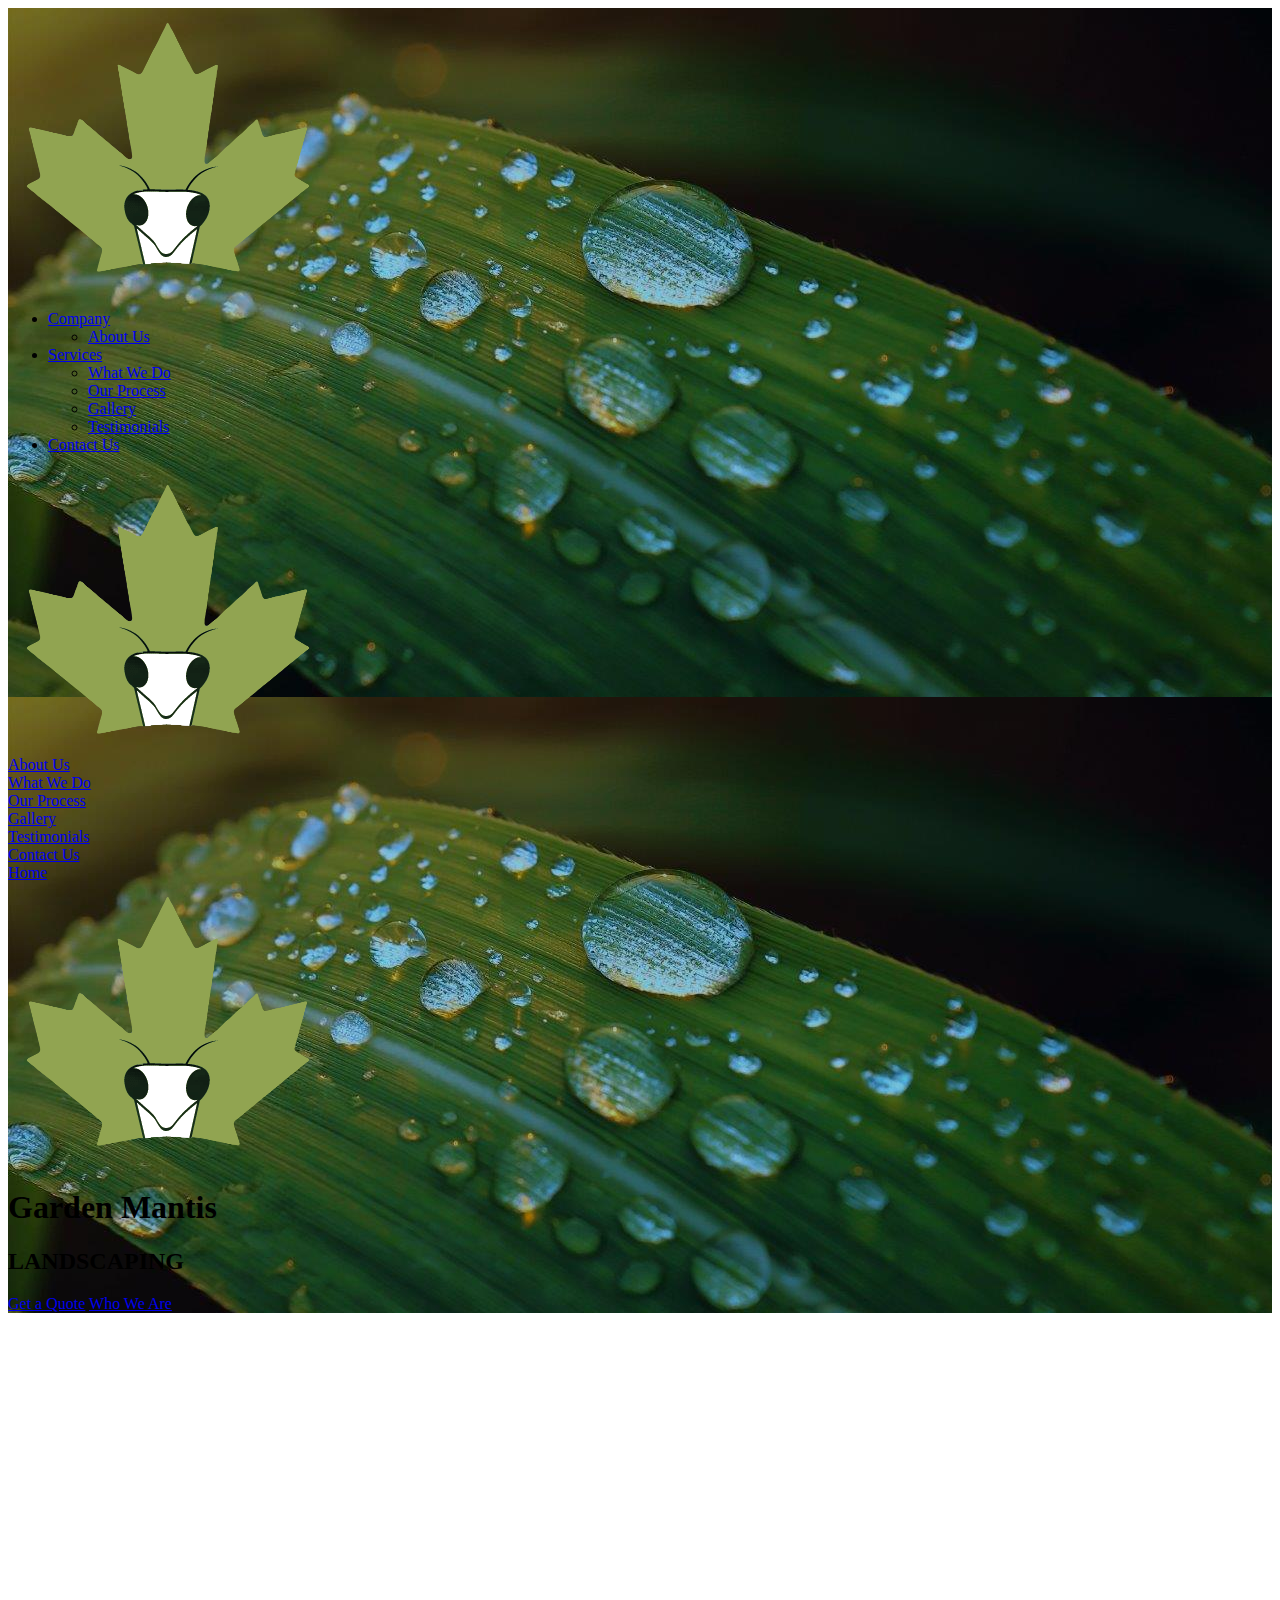
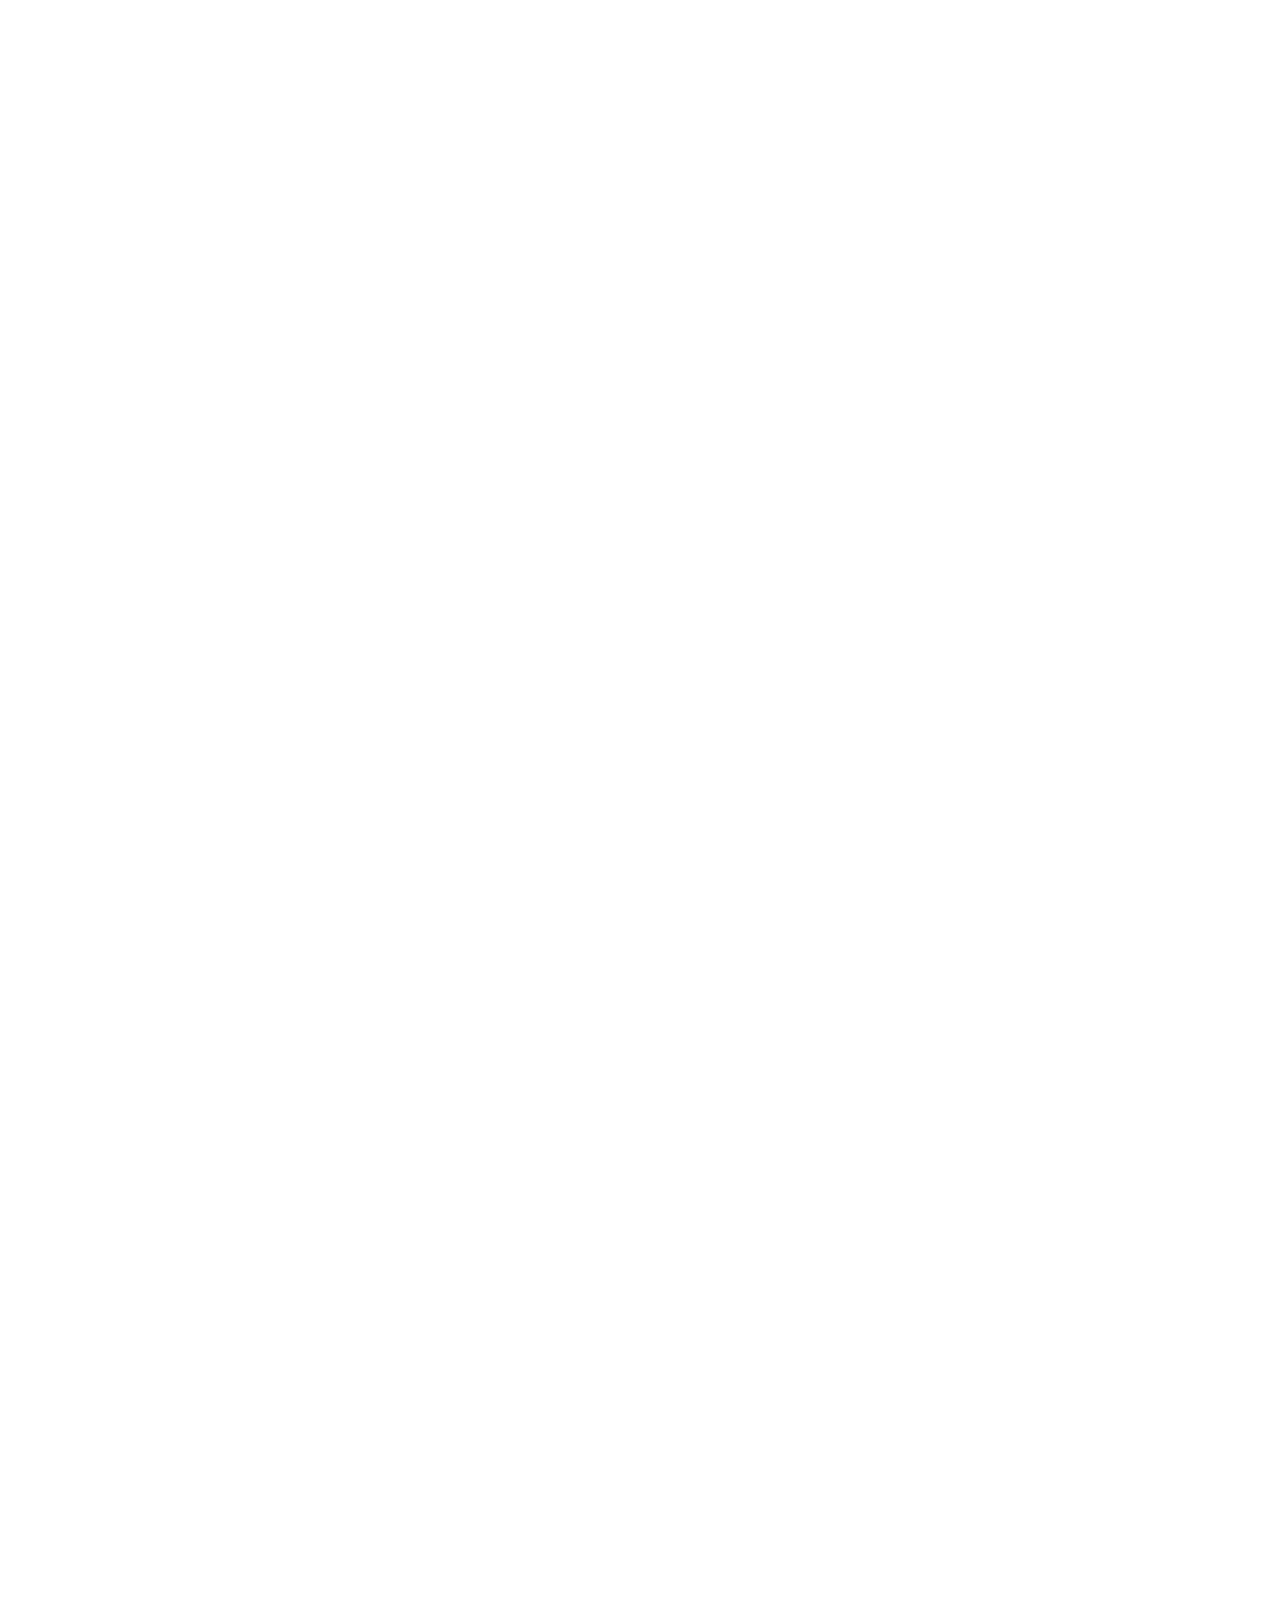
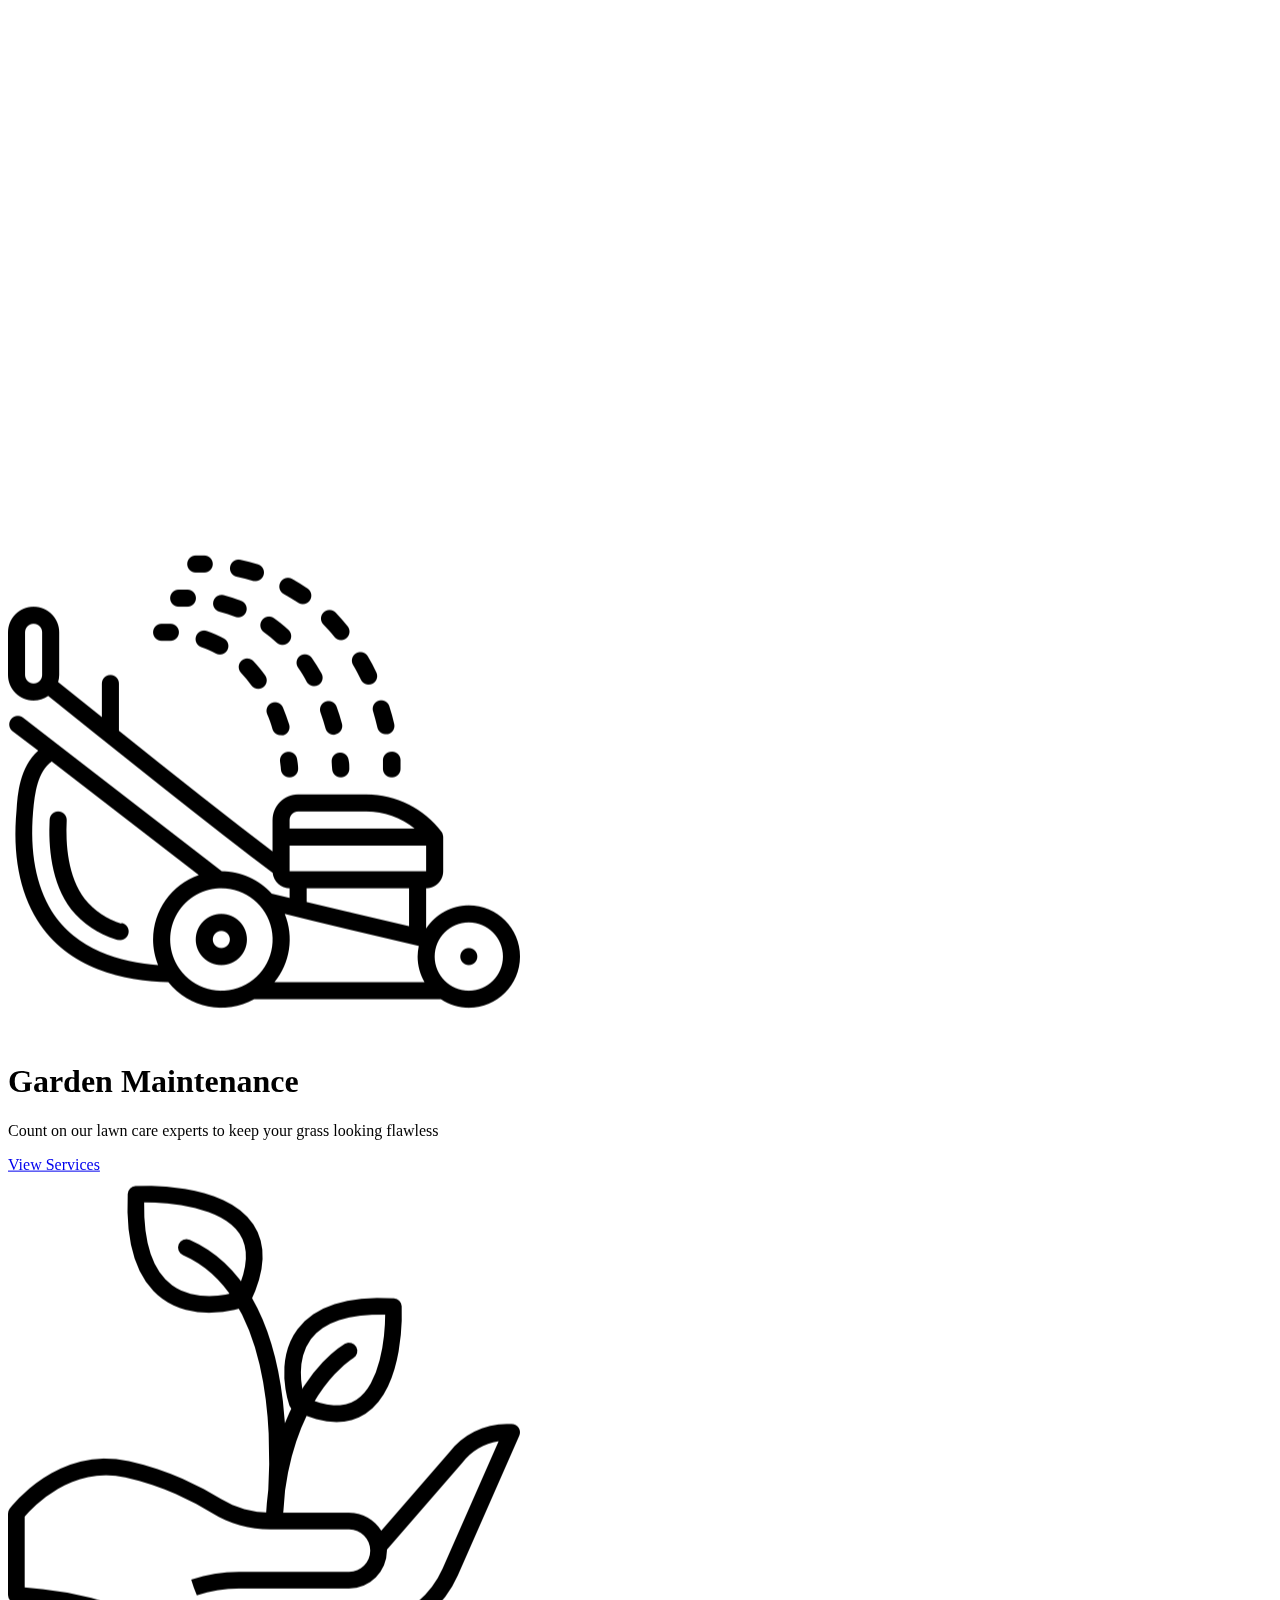
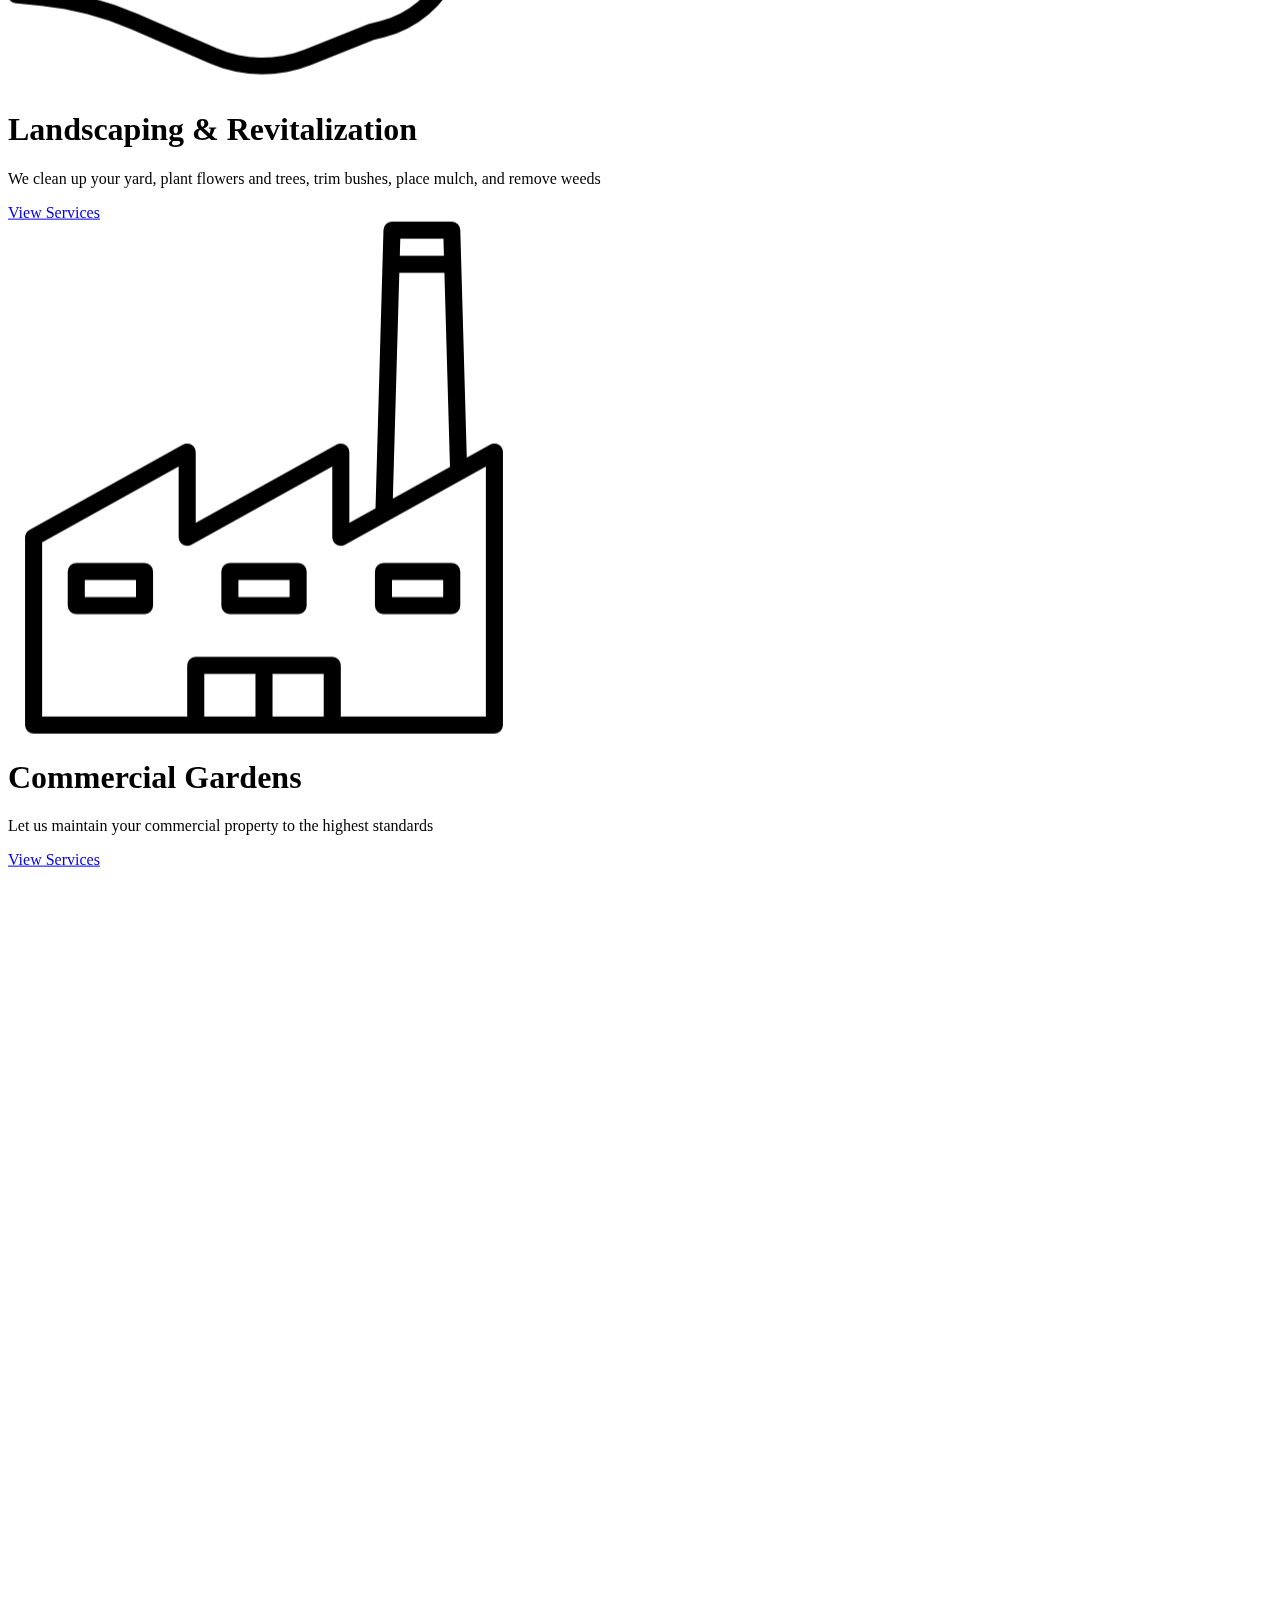
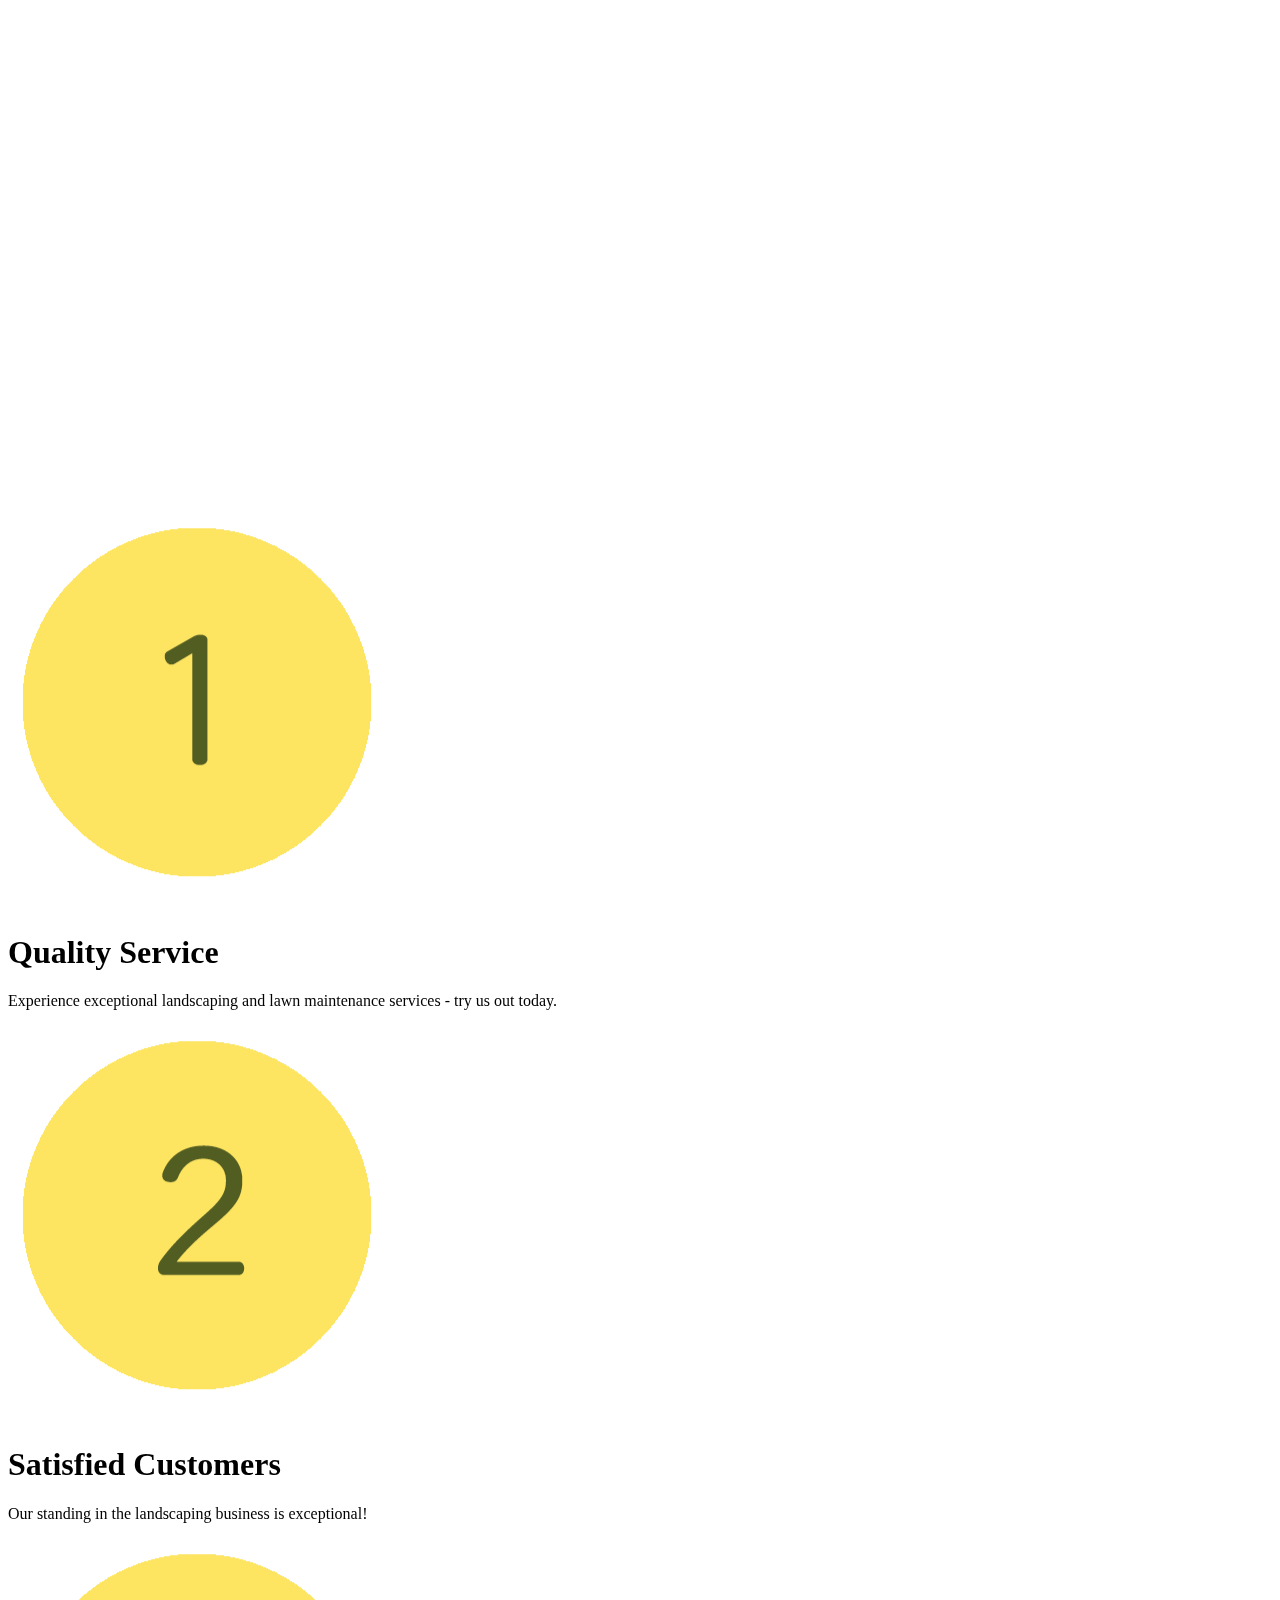
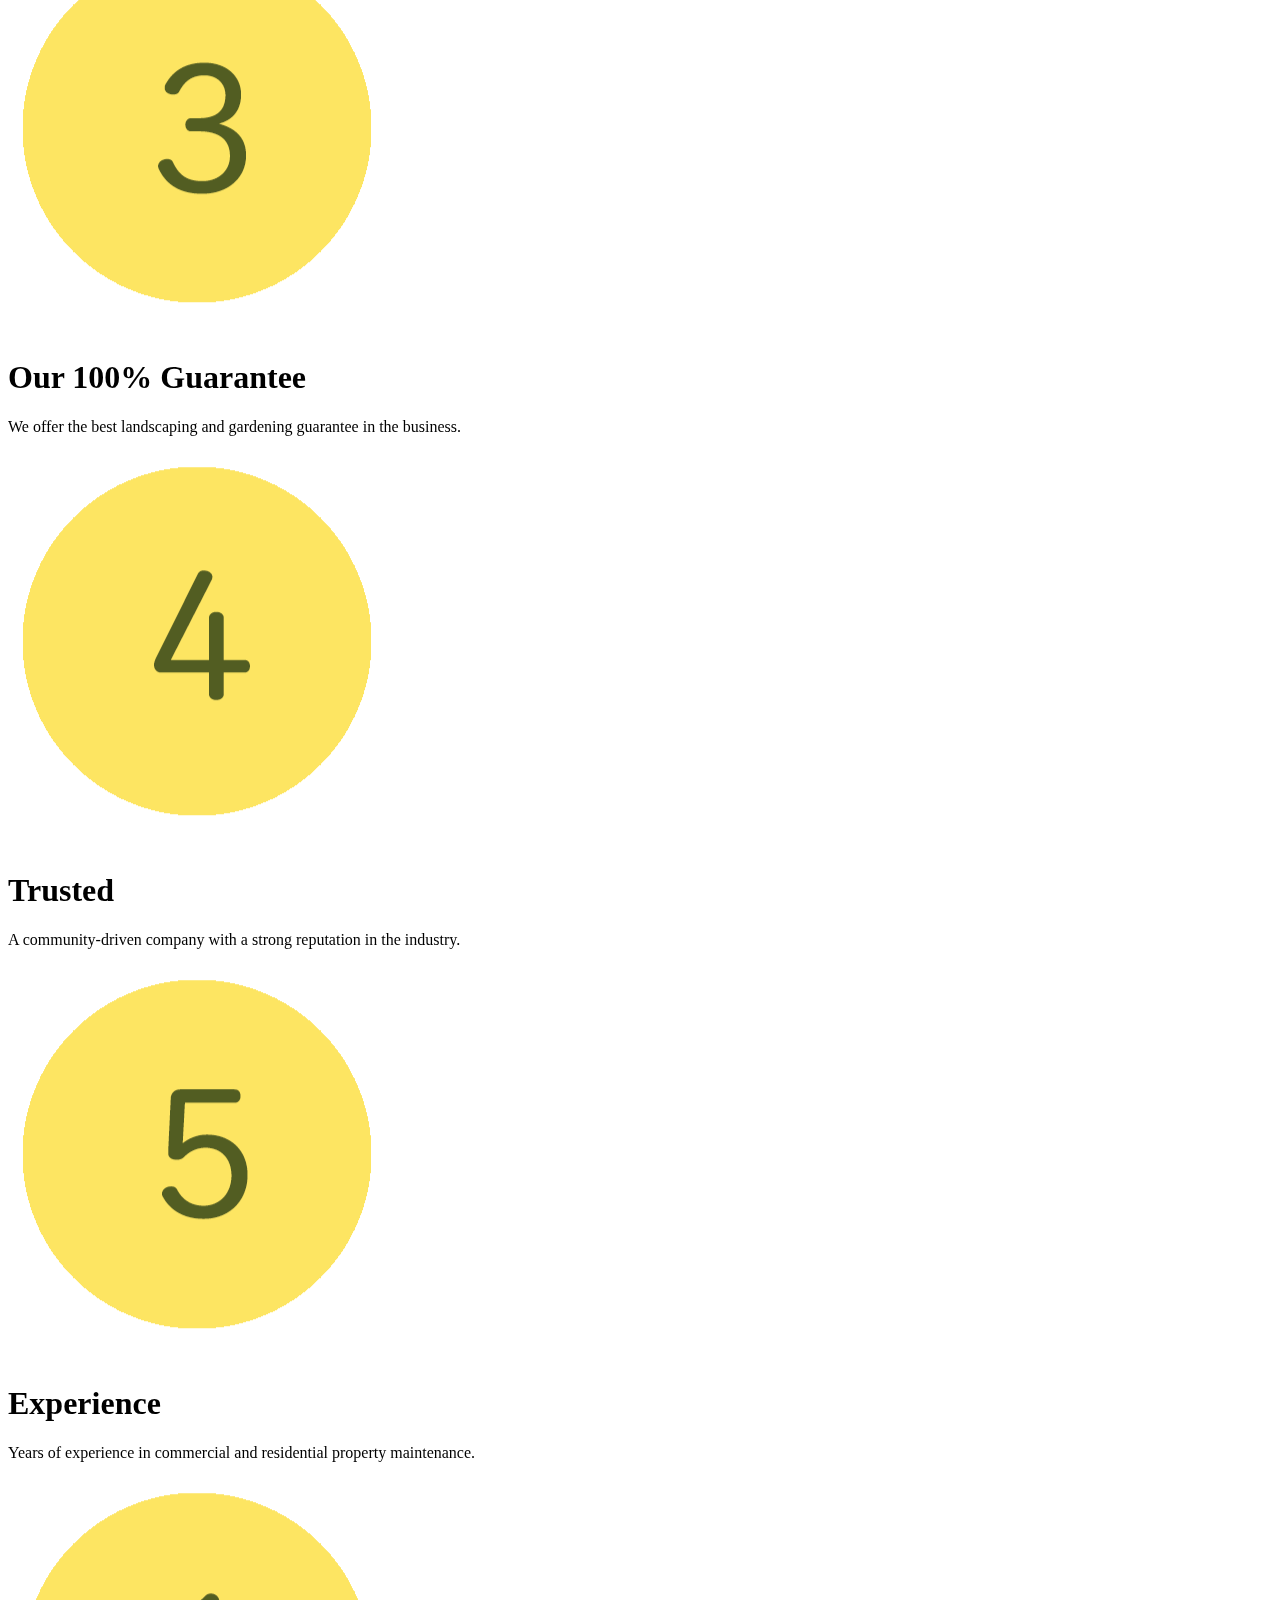
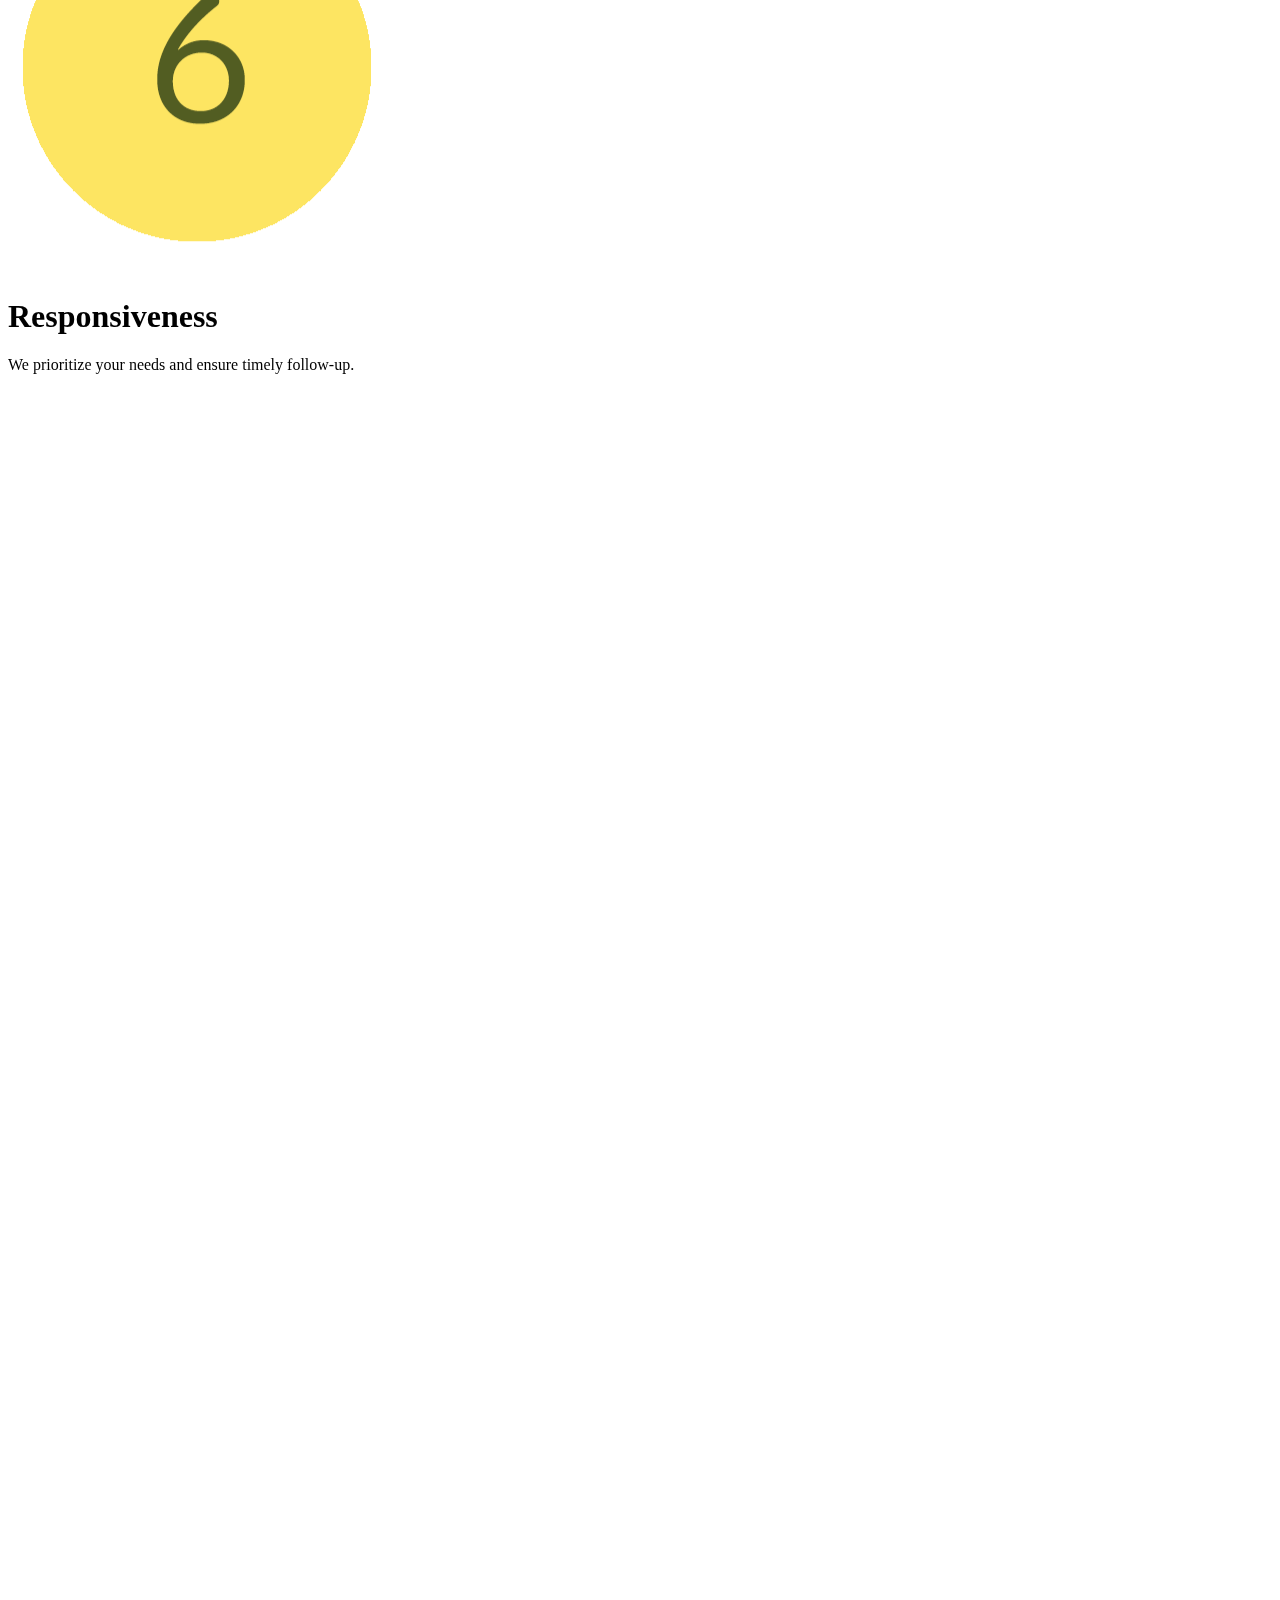
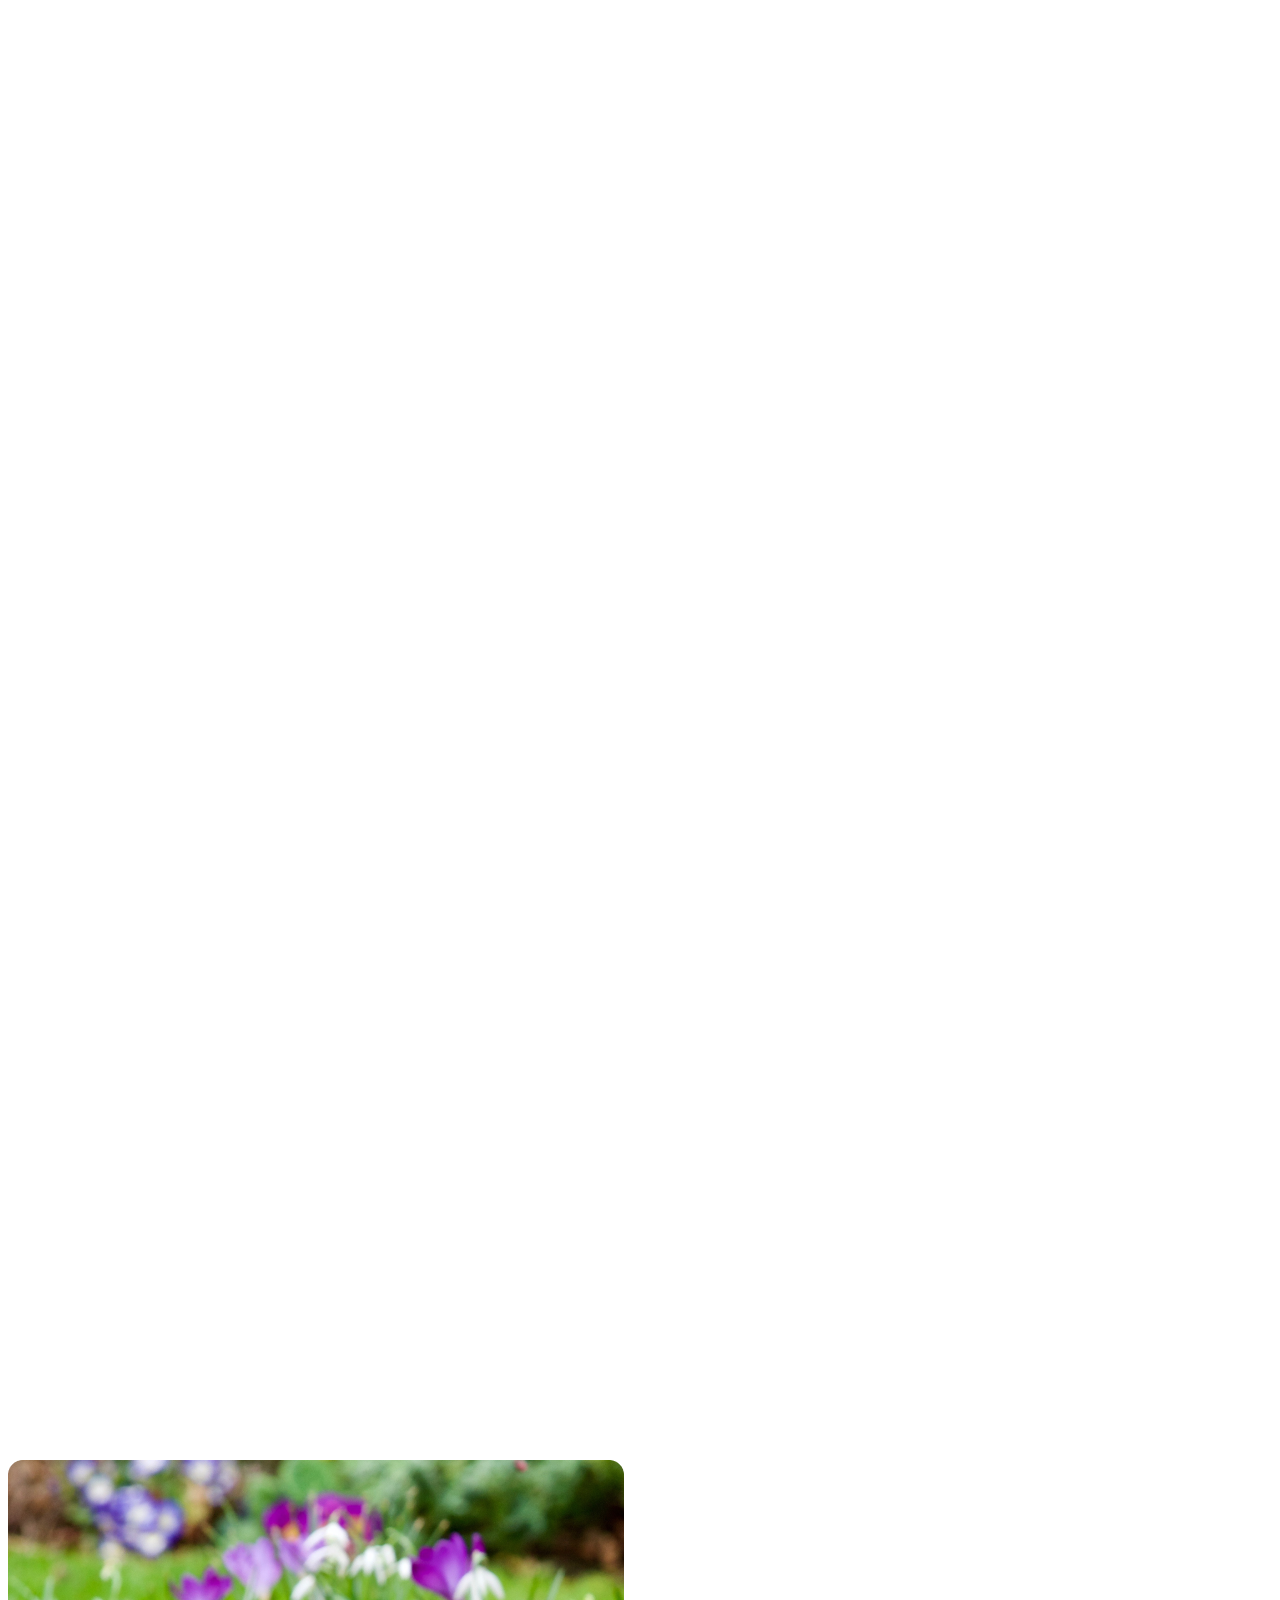
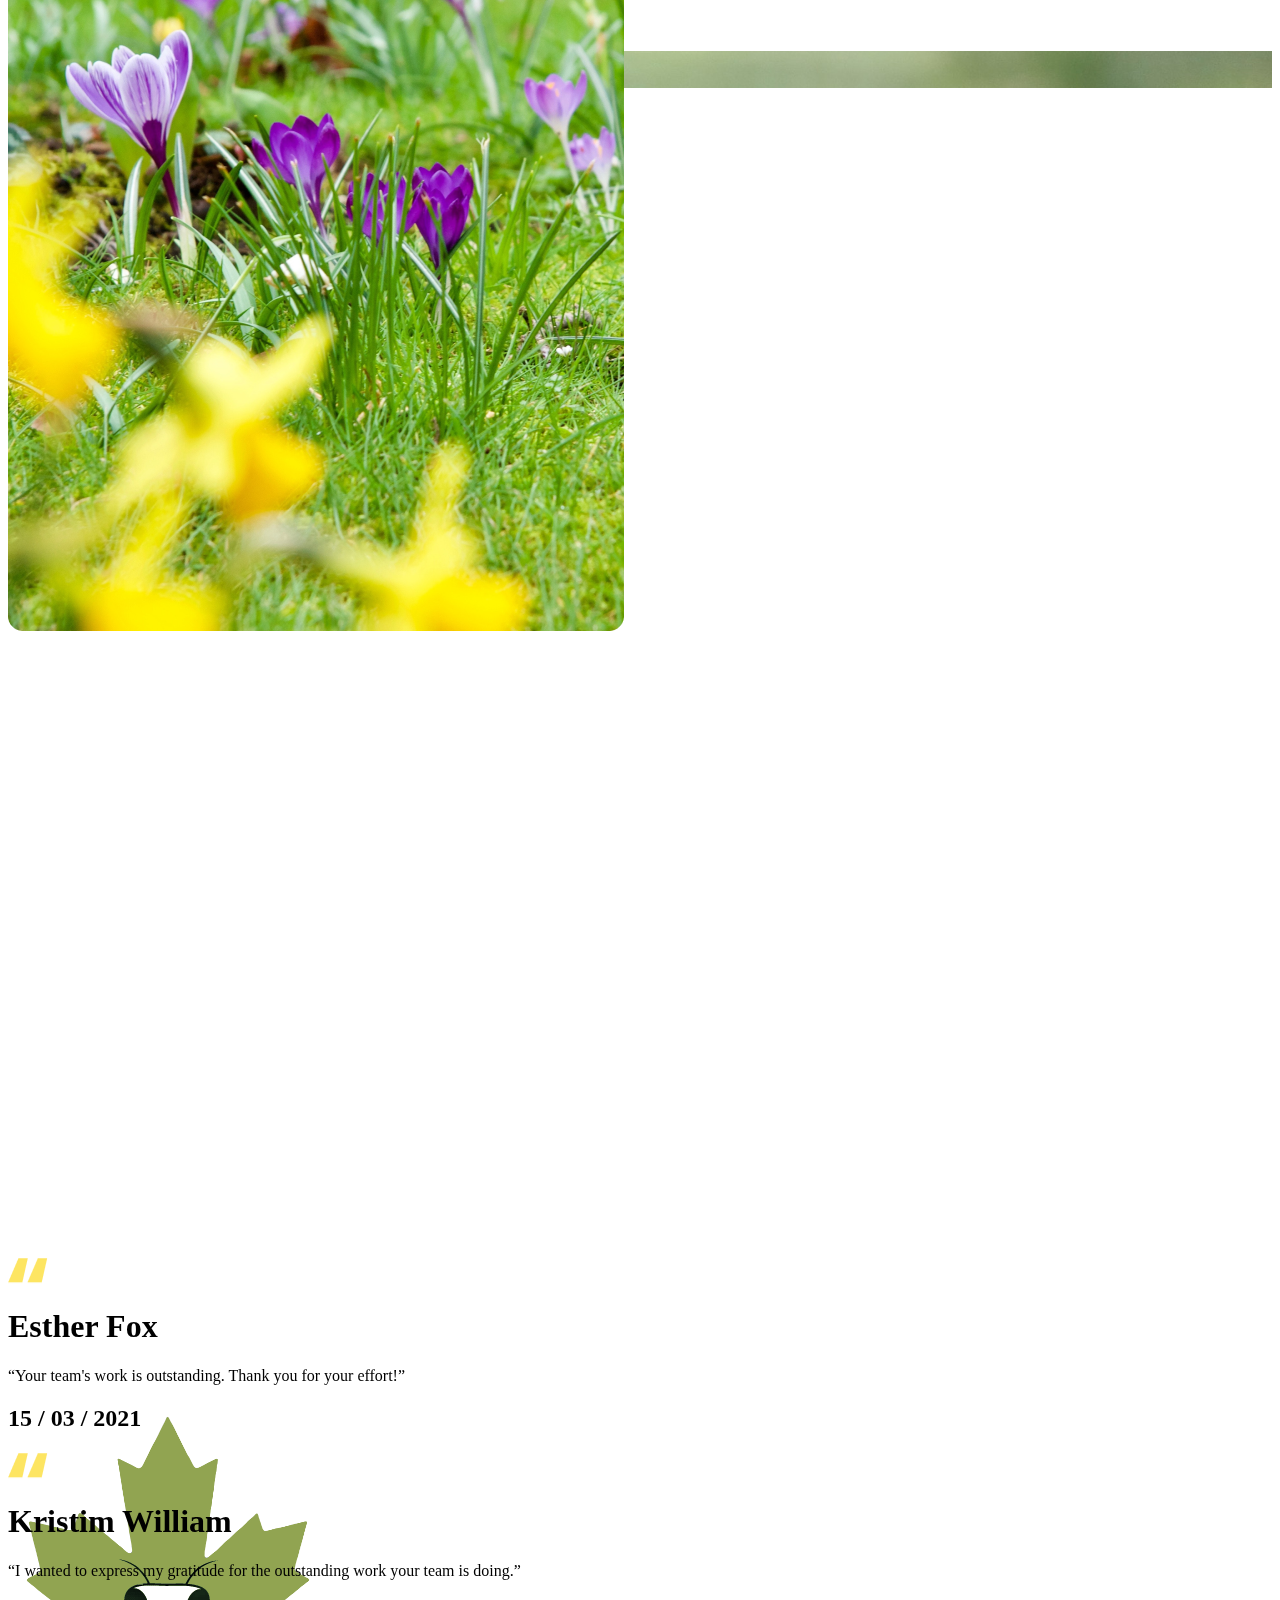
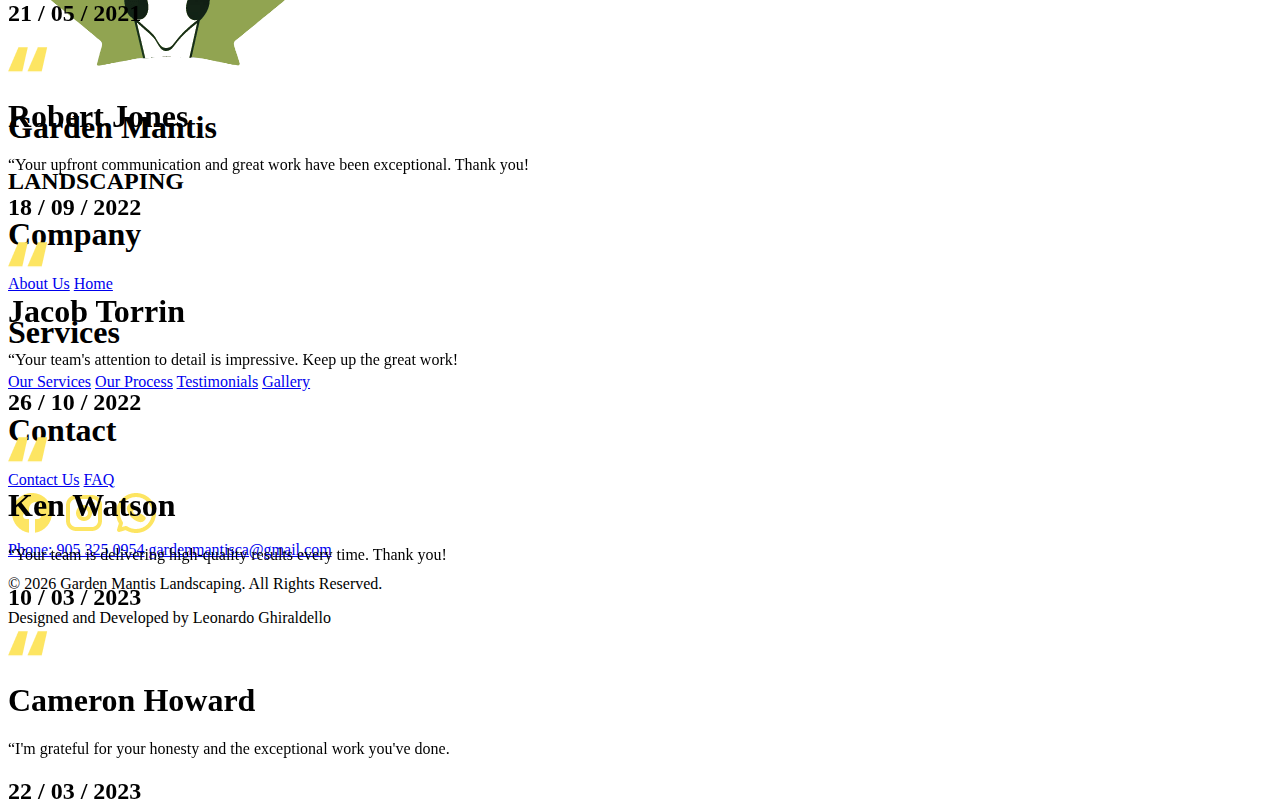
==== index.html @ 96f16ada "Add files via upload" ====
<!DOCTYPE html>
<html lang="en">
<head>
    <meta charset="UTF-8">
    <meta http-equiv="X-UA-Compatible" content="IE=edge">
    <meta name="viewport" content="width=device-width, initial-scale=1.0">
    <link rel="stylesheet" href="https://cdnjs.cloudflare.com/ajax/libs/font-awesome/6.4.0/css/all.min.css" integrity="sha512-iecdLmaskl7CVkqkXNQ/ZH/XLlvWZOJyj7Yy7tcenmpD1ypASozpmT/E0iPtmFIB46ZmdtAc9eNBvH0H/ZpiBw==" crossorigin="anonymous" referrerpolicy="no-referrer" />
    <title>Garden Mantis Landscaping - Landscaping in St. Catharines</title>
    <meta name="description" content="Garden Mantis is a Landscaping Company located in St. Catharines, Niagara Region, province of Ontario">
    <meta name="keywords" content="Landscaping services, Garden design, Lawn care, Landscape maintenance, Ontario landscaping, Ontario gardening, St. Catharines landscaping, St. Catharines gardening, Niagara Region landscaping, Niagara Region gardening, Garden Mantis Landscaping, Mantis Garden Landscaping, Property maintenance, Landscaper, Gardener, Outdoor living spaces, Softscaping, Garden renovation, Garden maintenance, Lawn care, Lawn cutting, Top dressing, Weeding, Edging, Trimming, Pruning, Planting, Mulching, Spring clean up, Fall clean up">
    <meta name="author" content="Laerte Ghiraldello">
    <link rel="stylesheet" href="src/styles.css" />
    <link rel="stylesheet" href="https://unpkg.com/aos@next/dist/aos.css" />
    <link rel="short icon" type="image/ico" href="imagesforproject/favicon/favicon.ico"/>
</head>
<body>
    <nav class="nav-box" style="background-image: url('imagesforproject/main/background_mainpage.jpg');">
        <nav class="navbar">
            <img src="imagesforproject/main/logo1.png" alt="Garden Mantis Landscaping Logo" class="logo">
            <ul class="nav-links">
                <li>
                    <a href="#">Company <i class="fas fa-caret-down"></i> </a>
                    <div class="dropdown-menu">
                        <ul>
                            <li><a href="aboutus.html">About Us</a></li>
                        </ul>
                    </div>
                </li>
                <li>
                    <a href="#">Services <i class="fas fa-caret-down"></i> </a>
                    <div class="dropdown-menu">
                        <ul>
                            <li><a href="ourservices.html">What We Do</a></li>
                            <li><a href="ourprocess.html">Our Process</a></li>
                            <li><a href="gallery.html">Gallery</a></li>
                            <li><a href="testimonials.html">Testimonials</a></li>
                        </ul>
                    </div>
                </li>
                <li><a href="contactus.html">Contact Us</a></li>
            </ul>
            <div class="hamburger">
                <span class="bar"></span>
                <span class="bar"></span>
                <span class="bar"></span>
            </div>
        </nav>
        <div class="responsive-dropdown-menu">
            <div class="responsive-dropdown-menu-header">
                <img src="imagesforproject/main/logo1.png" alt="Logo image" class="logo">
                <div class="hamburger dropdown-hamburger">
                    <span class="bar"></span>
                    <span class="bar"></span>
                    <span class="bar"></span>
                </div>
            </div>
            <li><a href="aboutus.html">About Us</a></li>
            <li><a href="ourservices.html">What We Do</a></li>
            <li><a href="ourprocess.html">Our Process</a></li>
            <li><a href="gallery.html">Gallery</a></li>
            <li><a href="testimonials.html">Testimonials</a></li>
            <li><a href="contactus.html">Contact Us</a></li>
            <li><a href="index.html">Home</a></li>
        </div>
        <div class="hero-logo-name-buttons">
            <div class="logo-center">
                <img src="imagesforproject/main/biglogo.png" alt="Garden Mantis Landscaping Logo">
            </div>
            <h1 class="company-name">Garden Mantis</h1>
            <h2 class="activity">LANDSCAPING</h2>
            <div class="buttons">
                <a href="contactus.html" class="button1">Get a Quote</a>
                <a href="aboutus.html" class="button2">Who We Are</a>
            </div>
        </div>
    </nav>
    <section class="section2">
        <h1 class="catchy-phrase1" data-aos="fade-in">Healthy Garden, Happy You</h1>
        <h2 class="catchy-phrase2" data-aos="fade-in" data-aos-delay="250">Leave It to Us</h2>
        <p class="paragraph1" data-aos="fade-in" data-aos-delay="350">Garden Mantis is a gardening company located in Welland - City in Ontario, Canada. We deliver industry-leading lawn care and landscape solutions to commercial and resident clients. We are driven by a passion to exceed customer expectations.
        </p>
    </section>
    <section class="section3">
        <h1 class="section3-title" data-aos="fade-in">About Us</h1>
        <div class="section3-slogan-paragraph">
            <h1 class="section3-catchy-phrase" data-aos="fade-in" data-aos-delay="250">Dedicated to Exceptional Customer Service: We Are Here to Serve You</h1>
            <p class="section3-paragraph" data-aos="fade-in" data-aos-delay="350">At our company, we prioritize customer satisfaction above all else. Our commitment to always putting the customer first is what drives our brand integrity. We believe in providing high-quality, personalized service that allows you to relax and enjoy your surroundings with family and friends. With our help, ground maintenance will be one less thing for you to worry about. Let us take care of your property, and your garden will become a peaceful sanctuary that you can truly enjoy.
            </p>
        </div>
    </section>
    <section class="section4">
        <h1 class="section4-title" data-aos="fade-in">Our Services</h1>
        <p class="section4-paragraph" data-aos="fade-in" data-aos-delay="250">We are here to help</p>
        <div class="section4-boxes" data-aos="slide-up" data-aos-delay="350">
            <div>
                <img src="imagesforproject/main/lawn-mower.png" alt="Lawn Mower icon">
                <h1>Garden Maintenance</h1>
                <p>Count on our lawn care experts to keep your grass looking flawless</p>
                <a href="ourservices.html">View Services</a>
            </div>
            <div>
                <img src="imagesforproject/main/growth.png" alt="Hand with a plant icon">
                <h1>Landscaping & Revitalization</h1>
                <p>We clean up your yard, plant flowers and trees, trim bushes, place mulch, and remove weeds</p>
                <a href="ourservices.html">View Services</a>
            </div>
            <div>
                <img src="imagesforproject/main/factory.png" alt="Factory icon">
                <h1>Commercial Gardens</h1>
                <p>Let us maintain your commercial property to the highest standards</p>
                <a href="ourservices.html">View Services</a>
            </div>
        </div>
    </section>
    <section class="section5">
        <h1 class="section5-header1" data-aos="fade-in">What Makes Us Unique</h1>
        <h2 class="section5-header2" data-aos="fade-in" data-aos-delay="250">Why Choose Us ?</h2>
        <div class="section5-boxes" data-aos="slide-up" data-aos-delay="350">
            <div class="section5-box-item">
                <img src="imagesforproject/main/item1.png" alt="Number 1">
                <h1>Quality Service</h1>
                <p>Experience exceptional landscaping and lawn maintenance services - try us out today.</p>
            </div>
            <div class="section5-box-item">
                <img src="imagesforproject/main/item2.png" alt="Number 2">
                <h1>Satisfied Customers</h1>
                <p>Our standing in the landscaping business is exceptional!</p>
            </div>
            <div class="section5-box-item">
                <img src="imagesforproject/main/item3.png" alt="Number 3">
                <h1>Our 100% Guarantee</h1>
                <p>We offer the best landscaping and gardening guarantee in the business.</p>
            </div>
            <div class="section5-box-item">
                <img src="imagesforproject/main/item4.png" alt="Number 4">
                <h1>Trusted</h1>
                <p>A community-driven company with a strong reputation in the industry.</p>
            </div>
            <div class="section5-box-item">
                <img src="imagesforproject/main/item5.png" alt="Number 5">
                <h1>Experience</h1>
                <p>Years of experience in commercial and residential property maintenance.</p>
            </div>
            <div class="section5-box-item">
                <img src="imagesforproject/main/item6.png" alt="Number 6">
                <h1>Responsiveness</h1>
                <p>We prioritize your needs and ensure timely follow-up.</p>
            </div>
        </div>
        <div class="section5-button" data-aos="fade-in" data-aos-delay="450">
            <a href="contactus.html" class="section5-button-text">Get a Quote
            </a>
        </div>
    </section>
    <section class="section6-header">
        <h1 data-aos="fade-in">Photo Gallery</h1>
    </section>
    <section class="section6-slider-box">
        <div class="section6-slider" data-aos="fade-right" data-aos-delay="250">
            <div class="section6-slides">
                <!-- Radio buttons -->
                <input type="radio" name="radio-btn" id="radio1">
                <input type="radio" name="radio-btn" id="radio2">
                <input type="radio" name="radio-btn" id="radio3">
                <input type="radio" name="radio-btn" id="radio4">
                <input type="radio" name="radio-btn" id="radio5">
                
                <!-- Slide images -->
                <div class="section6-slide first">
                    <img src="imagesforproject/main/C 1 - DEPOIS.jpg" alt="Image 1 of finished services">
                </div>
                <div class="section6-slide">
                    <img src="imagesforproject/main/C 2 - DEPOIS.jpg" alt="Image 2 of finished services">
                </div>
                <div class="section6-slide">
                    <img src="imagesforproject/main/C 3 - DEPOIS.jpg" alt="Image 3 of finished services">
                </div>
                <div class="section6-slide">
                    <img src="imagesforproject/main/C 6 - DEPOIS.jpg" alt="Image 4 of finished services">
                </div>
                <div class="section6-slide">
                    <img src="imagesforproject/main/C 7 - DEPOIS.jpg" alt="Image 5 of finished services">
                </div>

                <!-- Navigation auto -->
                <div class="navigation-auto">
                    <div class="auto-btn1"></div>
                    <div class="auto-btn2"></div>
                    <div class="auto-btn3"></div>
                    <div class="auto-btn4"></div>
                    <div class="auto-btn5"></div>
                </div>
            </div>

            <!-- Manual navigation -->
            <div class="navigation-manual">
                <label for="radio1" class="manual-btn"></label>
                <label for="radio2" class="manual-btn"></label>
                <label for="radio3" class="manual-btn"></label>
                <label for="radio4" class="manual-btn"></label>
                <label for="radio5" class="manual-btn"></label>
            </div>
        </div>
    </section>
    <section class="section6-button" data-aos="fade-in" data-aos-delay="350">
        <a href="gallery.html" class="section6-button-text">View Our Gallery</a>
    </section>
    <section class="section7">
        <div class="section7-imagebox" data-aos="slide-up">
            <img src="imagesforproject/main/pexels-david-orsborne-345075 1.png" alt="Image of flowers">
        </div>
        <div class="section7-contents">
            <h1 data-aos="fade-in">Expertise,<br>
            Excellence & Proof
            </h1>
            <p data-aos="fade-in" data-aos-delay="250">Want a stunning garden but short on time? Let us take care of it.</p>
            <a href="ourprocess.html" data-aos="fade-in" data-aos-delay="350">Learn More</a>
        </div>
    </section>
    <section class="section11-imagebox" style="background-image: url('imagesforproject/main/Rectangle_6.png');">
        <div class="section11-tittle-box">
            <h1 data-aos="fade-in">Reviews of Our Services</h1>
        </div>
    </section>
    <section class="section11-review-boxes" data-aos="slide-up" data-aos-delay="250">
        <div class="section11-review-boxes-layout">
            <img src="imagesforproject/main/“.png" alt="Quotation mark">
            <h1>Esther Fox</h1>
            <p>“Your team's work is outstanding. Thank you for your effort!”</p>
            <h2>15 / 03 / 2021</h2>
        </div>
        <div class="section11-review-boxes-layout">
            <img src="imagesforproject/main/“.png" alt="Quotation mark">
            <h1>Kristim William</h1>
            <p>“I wanted to express my gratitude for the outstanding work your team is doing.”</p>
            <h2>21 / 05 / 2021</h2>
        </div>
        <div class="section11-review-boxes-layout">
            <img src="imagesforproject/main/“.png" alt="Quotation mark">
            <h1>Robert Jones</h1>
            <p>“Your upfront communication and great work have been exceptional. Thank you!</p>
            <h2>18 / 09 / 2022</h2>
        </div>
        <div class="section11-review-boxes-layout">
            <img src="imagesforproject/main/“.png" alt="Quotation mark">
            <h1>Jacob Torrin</h1>
            <p>“Your team's attention to detail is impressive. Keep up the great work!</p>
            <h2>26 / 10 / 2022</h2>
        </div>
        <div class="section11-review-boxes-layout">
            <img src="imagesforproject/main/“.png" alt="Quotation mark">
            <h1>Ken Watson</h1>
            <p>“Your team is delivering high-quality results every time. Thank you!</p>
            <h2>10 / 03 / 2023</h2>
        </div>
        <div class="section11-review-boxes-layout">
            <img src="imagesforproject/main/“.png" alt="Quotation mark">
            <h1>Cameron Howard</h1>
            <p>“I'm grateful for your honesty and the exceptional work you've done.</p>
            <h2>22 / 03 / 2023</h2>
        </div>
    </section>
    <section class="section10">
        <h1 data-aos="fade-in">Give your garden the care it deserves</h1>
        <h2 data-aos="fade-in" data-aos-delay="250">Contact Us !</h2>
        <div class="section10-button" data-aos="fade-in" data-aos-delay="350">
            <a href="contactus.html" class="section10-button-text">Contact Us</a>
        </div>
    </section>
    <footer class="footer">
        <div class="footer-top">
            <div class="footer-logo">
                <img src="imagesforproject/main/biglogo.png" alt="Logo">
                <h1>Garden Mantis</h1>
                <h2>LANDSCAPING</h2>
            </div>
            <div class="footer-tags">
                <h1>Company</h1>
                <a href="aboutus.html">About Us</a>
                <a href="#">Home</a>
            </div>
            <div class="footer-tags">
                <h1>Services</h1>
                <a href="ourservices.html">Our Services</a>
                <a href="ourprocess.html">Our Process</a>
                <a href="testimonials.html">Testimonials</a>
                <a href="gallery.html">Gallery</a>
            </div>
            <div class="footer-tags">
                <h1>Contact</h1>
                <a href="contactus.html">Contact Us</a>
                <a href="faq.html">FAQ</a>
            </div>
        </div>
        <div class="footer-bottom">
            <div class="footer-bottom-icons">
                <a href="https://www.facebook.com/profile.php?id=61556250068350&mibextid=ZbWKwL" target="_blank"><img src="imagesforproject/main/facebook_fill.png" alt="Facebook icon"></a>
                <a href="https://www.instagram.com/gardenmantisca/?igsh=MXAycjlkczR4cm10aA%3D%3D" target="_blank"><img src="imagesforproject/main/ins_line.png" alt="Instagram icon"></a>
                <a href="https://wa.me/9053250954?text=Hello%20Garden%20Mantis%20Landscaping!" target="_blank" ><img src="imagesforproject/main/whatsapp_line.png" alt="Whatsapp icon"></a>
            </div>
            <div class="footer-bottom-contact">
                <a href="tel:9053250954">Phone: 905 325 0954</a>
                <a href="mailto:gardenmantisca@gmail.com">gardenmantisca@gmail.com</a>
                <p id="copyright-year">&copy; Garden Mantis Landscaping. All Rights Reserved.</p>
                <p>Designed and Developed by Leonardo Ghiraldello</p>
            </div>
        </div>
    </footer>
    <script src="https://unpkg.com/aos@next/dist/aos.js"></script>
    <script>
        AOS.init({
            duration: 1300,
            once: true,
            delay: 150,
        });
    </script> 
   <script src="src/index.js"></script>
</body>

</html>
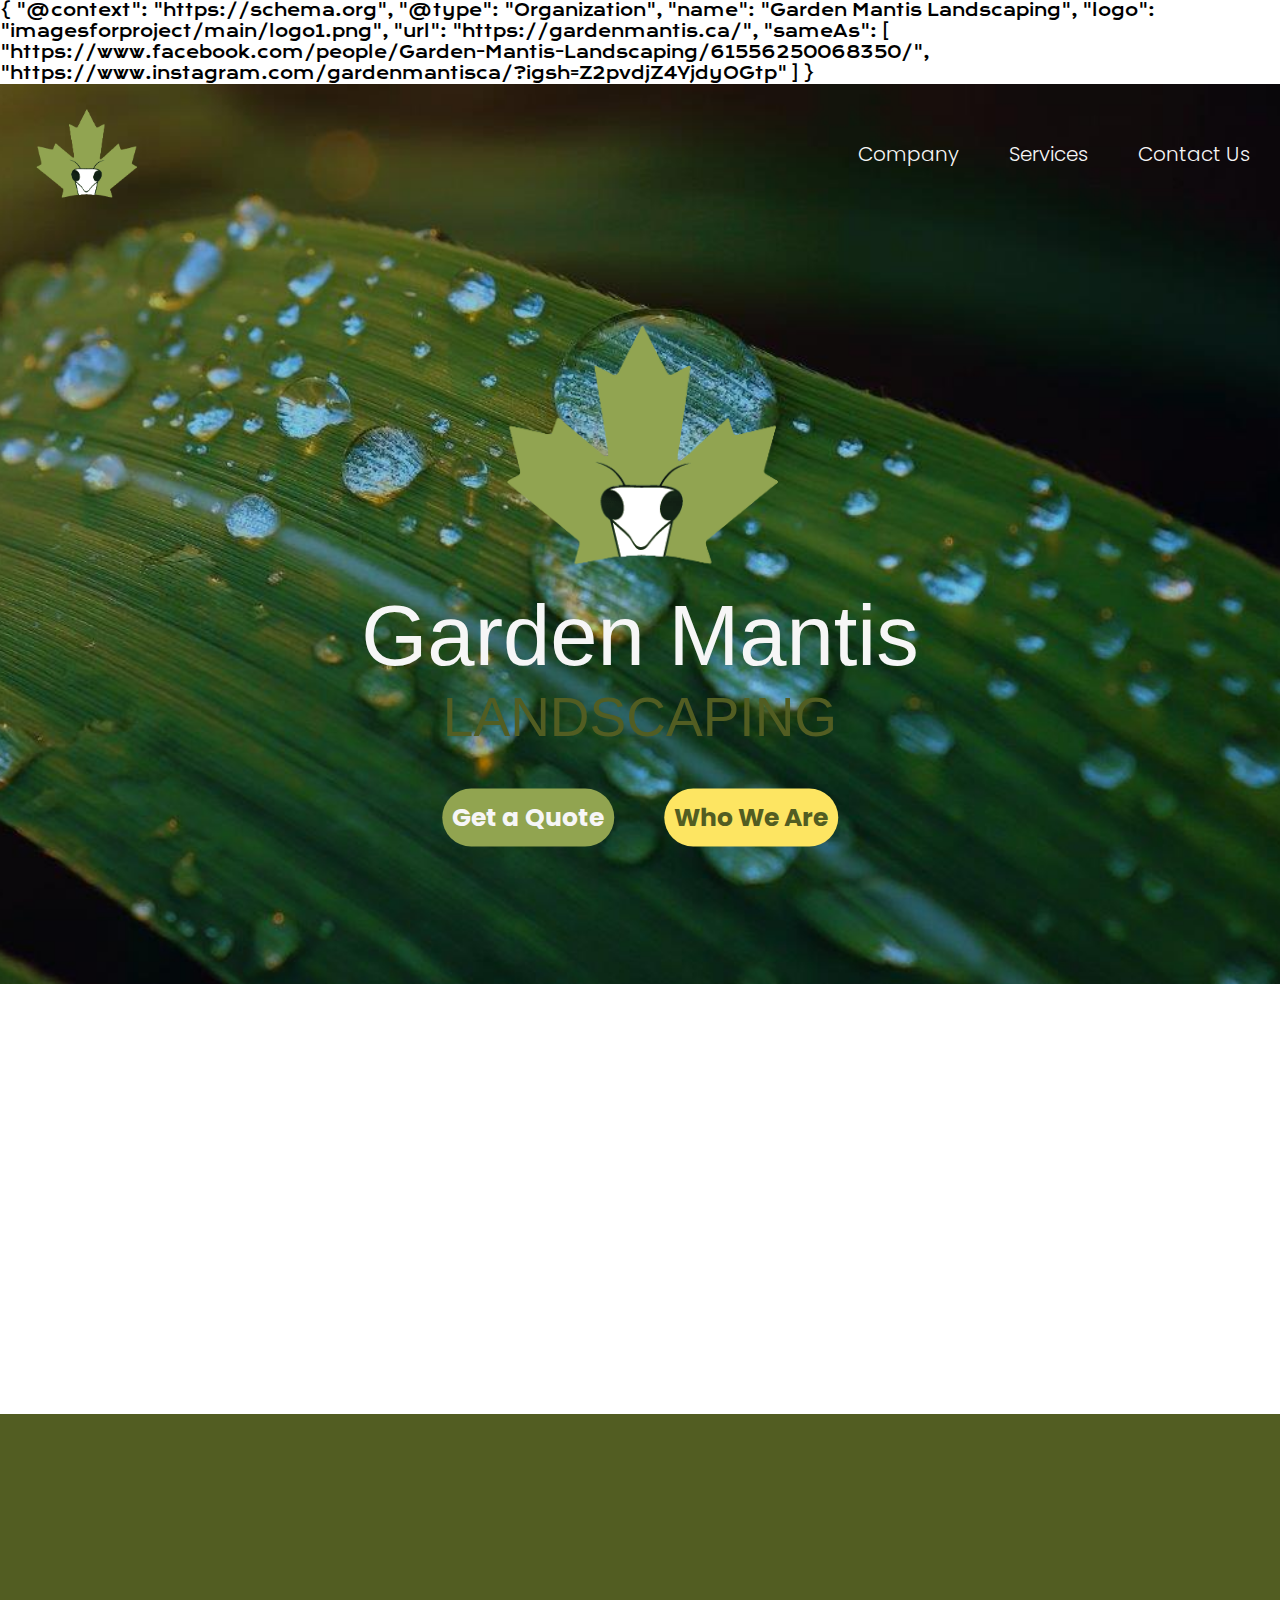
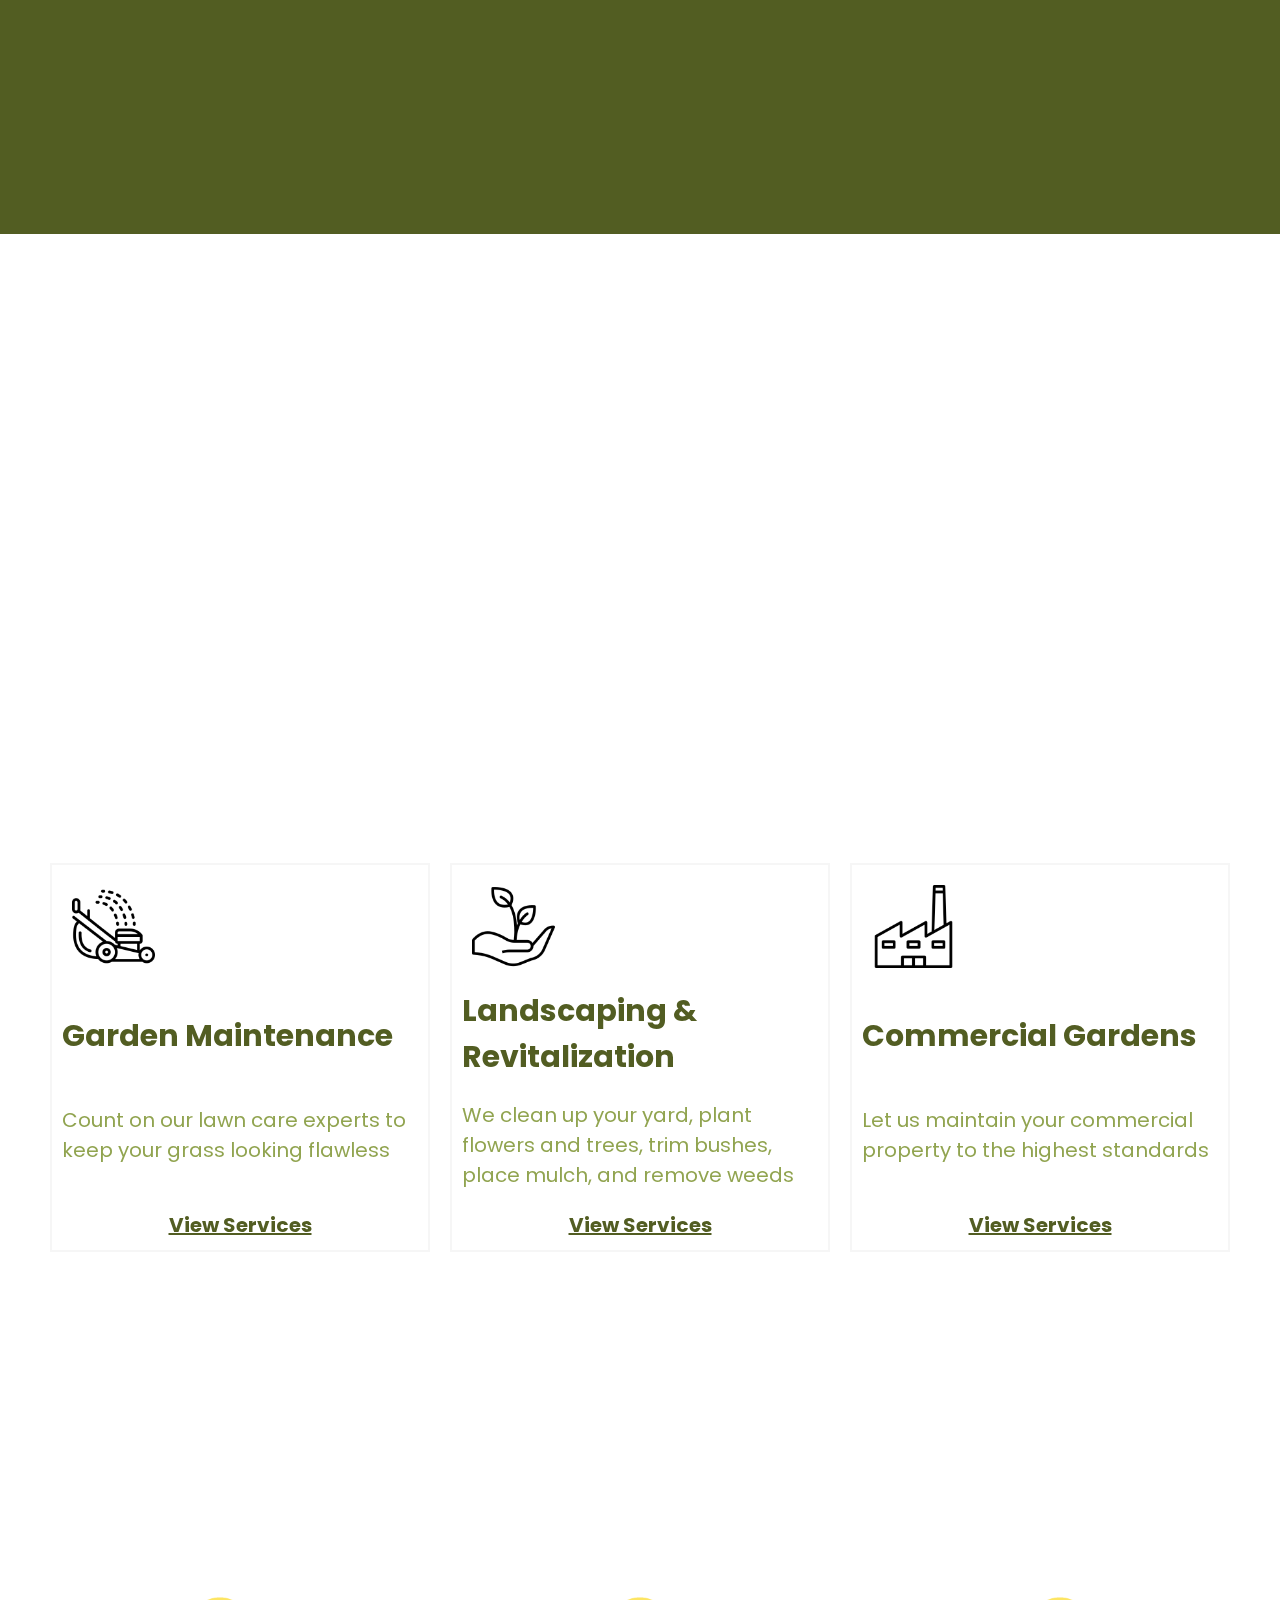
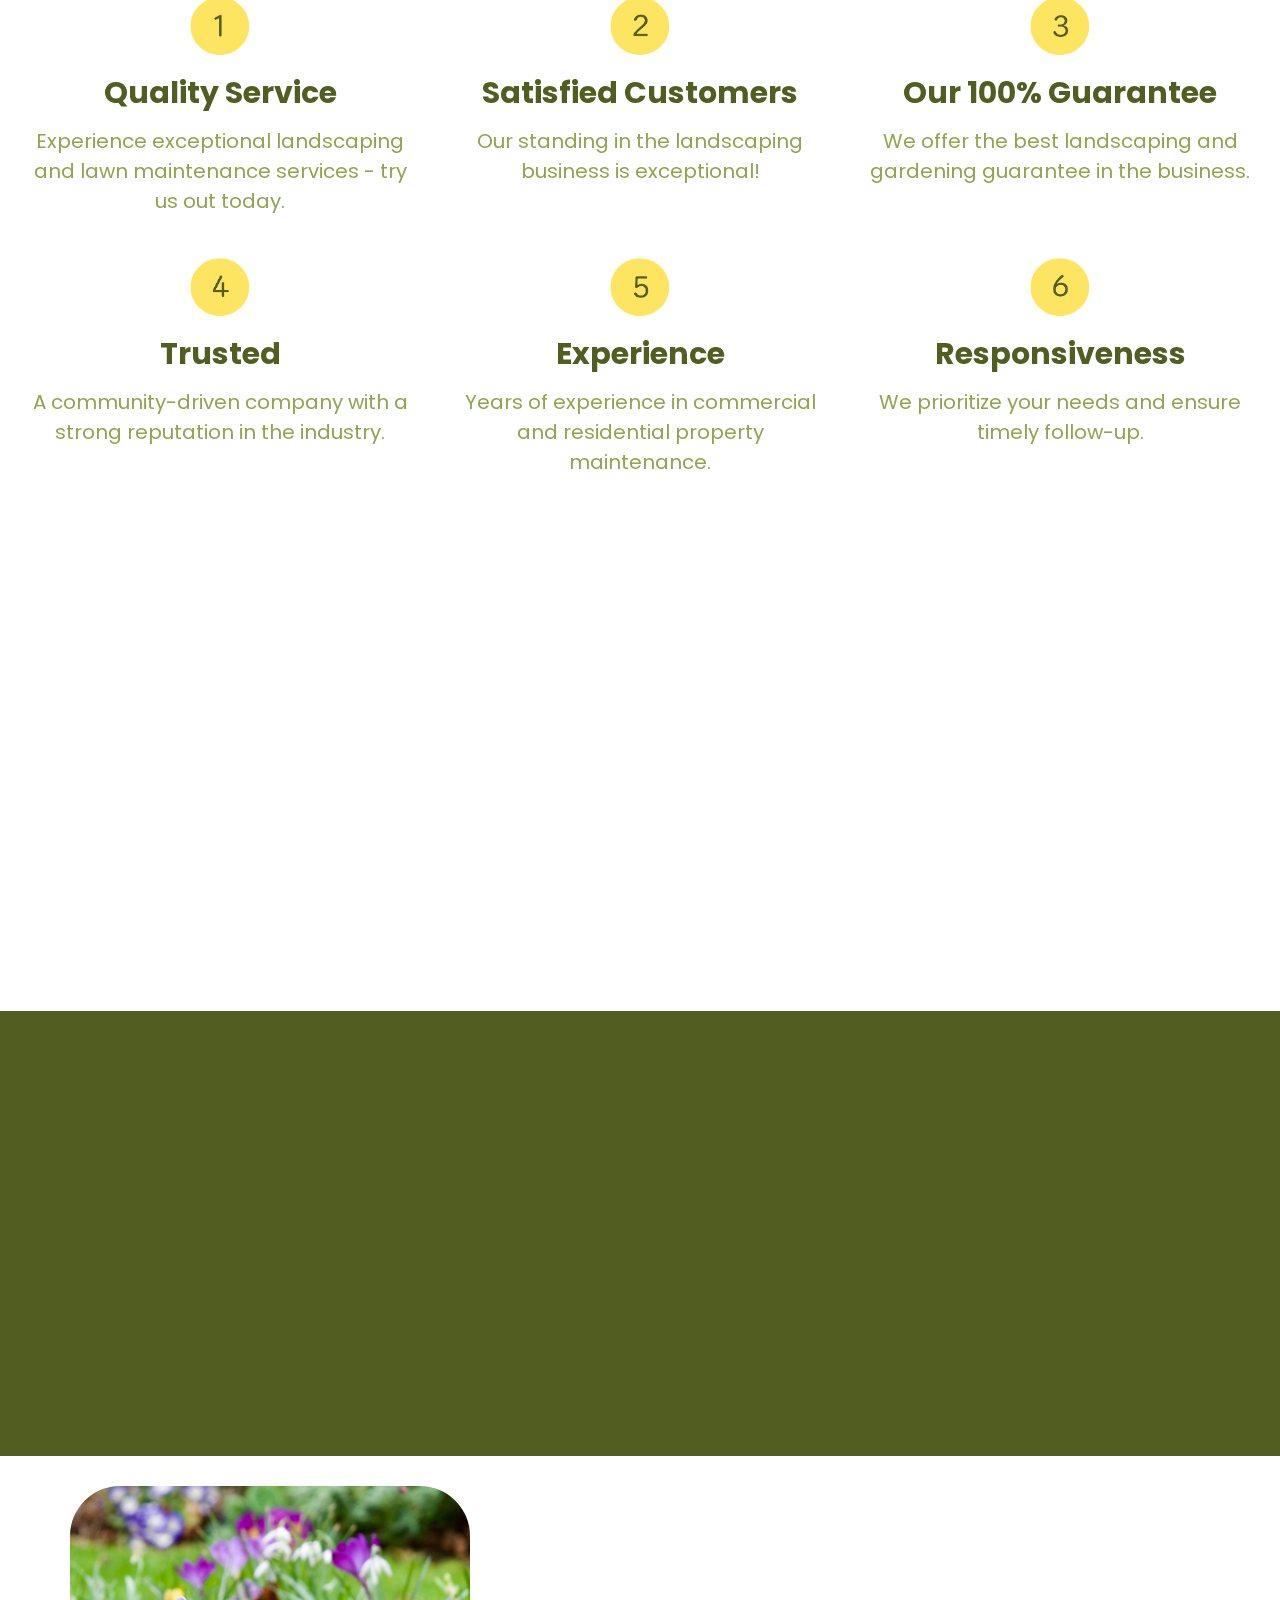
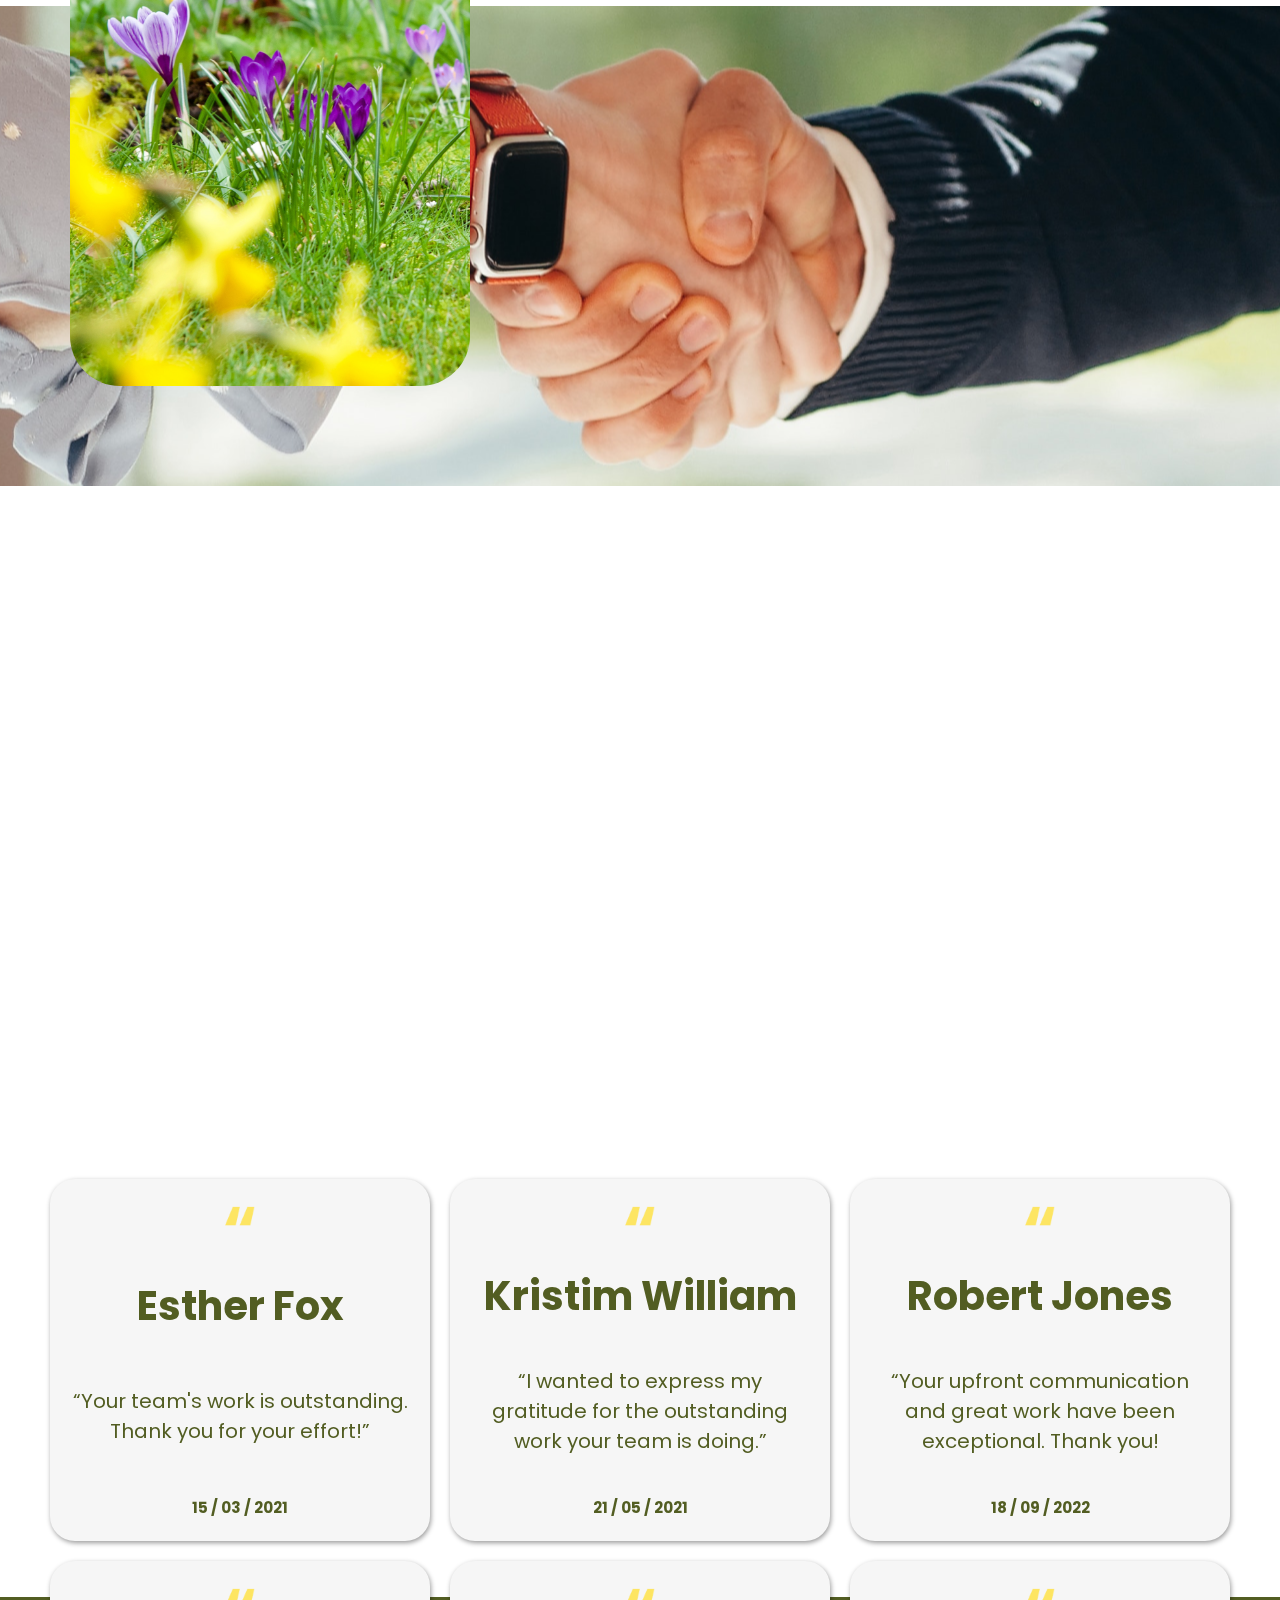
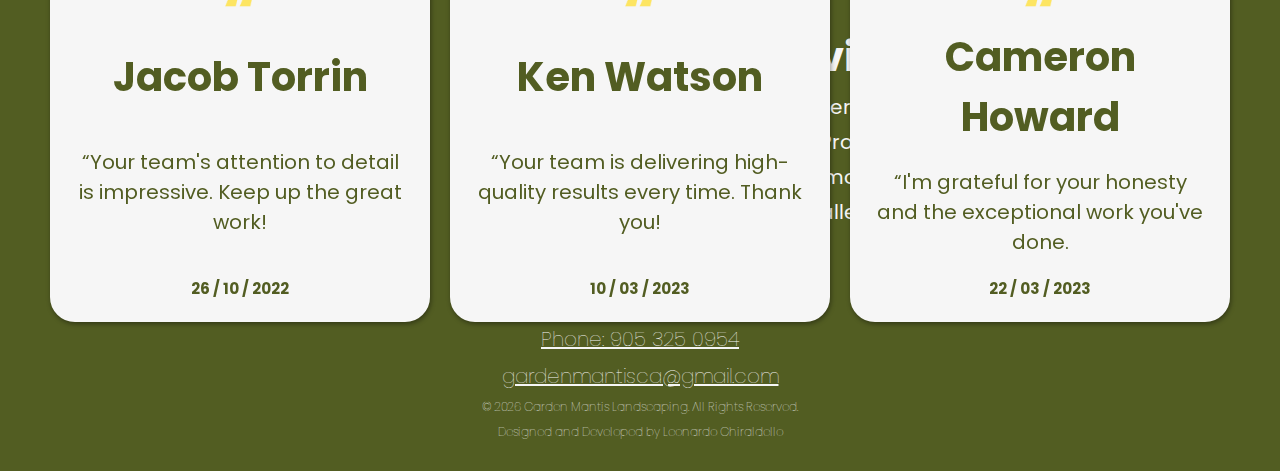
==== commit 5507390f: "Update logo to google search index.html" ====
--- a/index.html
+++ b/index.html
@@ -12,6 +12,17 @@
     <link rel="stylesheet" href="src/styles.css" />
     <link rel="stylesheet" href="https://unpkg.com/aos@next/dist/aos.css" />
     <link rel="short icon" type="image/ico" href="imagesforproject/favicon/favicon.ico"/>
+    {
+      "@context": "https://schema.org",
+      "@type": "Organization",
+      "name": "Garden Mantis Landscaping",
+      "logo": "imagesforproject/main/logo1.png",
+      "url": "https://gardenmantis.ca/",
+      "sameAs": [
+        "https://www.facebook.com/people/Garden-Mantis-Landscaping/61556250068350/",
+        "https://www.instagram.com/gardenmantisca/?igsh=Z2pvdjZ4YjdyOGtp"
+        ]
+    }
 </head>
 <body>
     <nav class="nav-box" style="background-image: url('imagesforproject/main/background_mainpage.jpg');">
@@ -317,4 +328,4 @@
    <script src="src/index.js"></script>
 </body>
 
-</html>+</html>
--- a/src/styles.css
+++ b/src/styles.css
@@ -0,0 +1,1470 @@
+@import url('https://fonts.googleapis.com/css2?family=Krona+One&family=Montserrat:wght@400;600&family=Poppins:wght@300&family=Roboto&display=swap');
+
+@font-face {
+    src: url(".fonts/lessti.ttf");
+    font-family: 'Lessti';
+}
+
+@font-face {
+    src: url(".fonts/afterglow-regular.ttf");
+    font-family: 'Afterglow Regular';
+}
+
+@font-face {
+    src: url(".fonts/giveny.ttf");
+    font-family: 'Giveny';
+}
+
+* {
+	margin: 0;
+    padding: 0;
+    box-sizing: border-box;
+}
+
+body {
+    font-family: 'Krona One', 'Montserrat', 'Poppins', 'Roboto', 'Lessti', 'Afterglow Regular', 'Giveny', sans-serif;
+}
+
+:root {
+    --black-color: #000000;
+    --white-color: #f6f6f6;
+    --darkgreen-color: #525d22;
+    --lightgreen-color: #91a450;
+    --yellow-color: #fde562;
+    --dropdown-green-color: #626f2a; 
+
+    --main-font: 'Poppins', sans-serif;
+    --lessi-font: 'Lessti', sans-serif;
+    --afterglow-font: 'Afterglow Regular', sans-serif;
+    --giveny-font: 'Giveny', sans-serif;
+}
+
+
+/* Nav */
+
+.nav-box {
+    max-width: 100%;
+    height: 100vh;
+    margin-right: auto;
+    margin-left: auto;
+    box-sizing: border-box;
+    background-size: cover;
+    background-position: center;
+    background-repeat: no-repeat;
+    position: relative;
+}
+
+.navbar {
+    display: flex;
+    justify-content: space-between ;
+    align-items: center;
+    padding: 20px 30px;
+}
+
+.logo {
+    height: 100px;
+    width: auto;
+}
+
+.hamburger {
+    display: none;
+    cursor: pointer;
+}
+
+.bar {
+    display: block;
+    width: 25px;
+    height: 3px;
+    margin: 5px auto;
+    -webkit-transition: all 0.3s ease-in-out;
+    transition: all 0.3s ease-in-out;
+    background-color: var(--white-color);
+}
+
+.nav-links {
+    display: flex;
+    justify-content: flex-end;
+    align-items: center;
+    gap: 40px;
+    list-style: none;
+    font-family: var(--main-font);
+    font-weight: 300;
+    font-size: 20px;
+    color: var(--white-color);
+    z-index: 9999;
+}
+
+.nav-links li {
+    position: relative;
+}
+
+.nav-links li a {
+    color: var(--white-color);
+    text-decoration: none;
+}
+
+.nav-links li a:hover {
+    color: var(--lightgreen-color);
+}
+
+.dropdown-menu {
+    display: none;
+    font-size: 20px;
+    z-index: 9999;
+}
+
+.nav-links li:hover .dropdown-menu {
+    display: block;
+    position: absolute;
+    left: 0;
+    top: 100%;
+}
+
+.nav-links li:hover .dropdown-menu ul {
+    display: block;
+    margin: 5px;
+}
+
+.nav-links li:hover .dropdown-menu ul li {
+    list-style: none;
+    padding-top: 10px;
+}
+
+.fas {
+    float: right;
+    margin-left: 10px;
+    padding-top: 8px;
+}
+
+.responsive-dropdown-menu {
+    display: none;
+}
+
+.responsive-dropdown-menu li {
+    list-style: none;
+}
+
+.responsive-dropdown-menu a {
+    text-decoration: none;
+    font-family: var(--main-font);
+    font-size: 20px;
+    color: var(--white-color);
+}
+
+.hero-logo-name-buttons {
+    position: absolute;
+    top: 55vh;
+    left: 50vw;
+    transform: translate(-50%, -50%);
+    display: flex;
+    flex-direction: column;
+    align-items: center;
+    justify-content: center;
+    text-align: center;
+}
+
+.logo-center {
+    display: block;
+    margin: 0 auto;
+}
+
+.logo-center img {
+    height: 30vh;
+    width: auto;
+}
+
+.company-name {
+    margin: 0;
+    font-size: 85px;
+    color: var(--white-color);
+    white-space: nowrap;
+    font-family: var(--lessi-font);
+    font-weight: 200;
+}
+
+.activity {
+    margin: 0;
+    font-family: var(--afterglow-font);
+    font-size: 55px;
+    font-weight: 400;
+    color: var(--darkgreen-color);
+}
+
+.buttons {
+    display: flex;
+    justify-content: space-evenly;
+    gap: 50px;
+    padding-top: 40px;
+}
+
+.button1 {
+    background-color: var(--lightgreen-color);
+    color: var(--white-color);
+    font-size: 25px;
+    text-decoration: none;
+    padding: 10px;
+    border-radius: 40px;
+    font-family: var(--main-font);
+    font-weight: bold;
+}
+
+.button1:hover {
+    background-color: var(--yellow-color);
+    color: var(--darkgreen-color);
+}
+
+.button2:hover {
+    background-color: var(--lightgreen-color);
+    color: var(--white-color);
+}
+
+.button2 {
+    background-color: var(--yellow-color);
+    color: var(--darkgreen-color);
+    font-size: 25px;
+    text-decoration: none;
+    padding: 10px;
+    border-radius: 40px;
+    font-family: var(--main-font);
+    font-weight: bold;
+}
+
+/* Section 2 */
+
+.section2 {
+    margin-top: 90px;
+    text-align: center;
+    padding: 0 20px;
+}
+
+.catchy-phrase1 {
+    font-family: var(--main-font);
+    font-weight: bold;
+    color: var(--black-color);
+    font-size: 40px;
+}
+
+.catchy-phrase2 {
+    padding-top: 10px;
+    font-family: var(--main-font);
+    font-weight: bold;
+    color: var(--darkgreen-color);
+    font-size: 40px;
+}
+
+.paragraph1 {
+    padding-top: 30px;
+    font-family: var(--main-font);
+    font-weight: bold;
+    color: var(--lightgreen-color);
+    font-size: 20px;
+}
+
+/* Section 3 */
+
+.section3 {
+    margin-top: 90px;
+    background-color: var(--darkgreen-color);
+    padding: 30px 20px;
+    overflow: hidden;
+}
+
+.section3-title {
+    font-family: var(--main-font);
+    font-size: 40px;
+    font-weight: bold;
+    text-align: center;
+    color: var(--white-color)
+}
+
+.section3-slogan-paragraph {
+    display: flex;
+    justify-content: center;
+    align-items: center;
+    padding-top: 30px;
+    gap: 30px; 
+}
+
+.section3-catchy-phrase {
+    flex: 1;
+    font-family: var(--main-font);
+    font-size: 40px;
+    text-align: right;
+    color: var(--white-color);
+}
+
+.section3-paragraph {
+    flex: 1;
+    font-family: var(--main-font);
+    font-size: 20px;
+    text-align: left;
+    color: var(--white-color);
+}
+
+/* Section 4 */
+
+.section4 {
+    margin-top: 90px;
+    padding: 0 20px;
+}
+
+.section4-title {
+    text-align: center;
+    font-family: var(--main-font);
+    font-size: 40px;
+    font-weight: bold;
+    color: var(--black-color);
+}
+
+.section4-paragraph {
+    text-align: center;
+    font-family: var(--main-font);
+    font-size: 20px;
+    font-weight: bold;
+    color: var(--darkgreen-color);
+}
+
+.section4-boxes {
+    padding: 30px 30px 0;
+    display: grid;
+    grid-template-columns: repeat(3, 1fr);
+    grid-gap: 20px;
+}
+
+.section4-boxes div {
+    display: flex;
+    flex-direction: column;
+    justify-content: space-between;
+    border: 2px solid var(--white-color);
+    text-align: left;
+    padding: 10px;
+    gap: 20px;
+}
+
+.section4-boxes img {
+    width: 93px;
+    height: 93px;
+    padding: 10px 0 0 10px;
+}
+
+.section4-boxes h1 {
+    font-family: var(--main-font);
+    font-size: 30px;
+    font-weight: bold;
+    color: var(--darkgreen-color);
+}
+
+.section4-boxes p {
+    font-family: var(--main-font);
+    font-size: 20px;
+    color: var(--lightgreen-color);
+}
+
+.section4-boxes a {
+    font-family: var(--main-font);
+    font-size: 20px;
+    font-weight: bold;
+    color: var(--darkgreen-color);
+    display: flex;
+    justify-content: center;
+}
+
+.section4-boxes a:hover {
+    color: var(--yellow-color);
+}
+
+/* Section 5 */
+
+.section5 {
+    margin-top: 90px;
+    padding: 0 20px;
+}
+
+.section5-header1 {
+    font-family: var(--main-font);
+    font-weight: bold;
+    font-size: 40px;
+    color: var(--black-color);
+    text-align: center;
+}
+
+.section5-header2 {
+    font-family: var(--main-font);
+    font-weight: bold;
+    font-size: 40px;
+    color: var(--darkgreen-color);
+    text-align: center;
+}
+
+.section5-boxes {
+    margin-top: 30px;
+    display: grid;
+    grid-template-columns: repeat(3, 1fr);
+    grid-auto-columns: 1fr;
+    gap: 20px;
+}
+
+.section5-box-item {
+    padding: 20px 10px 0;
+    display: flex;
+    flex-direction: column;
+    justify-content: flex-start;
+    align-items: center;
+    text-align: center;
+    gap: 10px;
+}
+
+.section5-box-item img {
+    width: 65px;
+    height: 65px;
+}
+
+.section5-box-item h1 {
+    font-family: var(--main-font);
+    font-size: 30px;
+    color: var(--darkgreen-color);
+}
+
+.section5-box-item p {
+    font-family: var(--main-font);
+    font-size: 20px;
+    color: var(--lightgreen-color);
+}
+
+.section5-button {
+    margin-top: 60px;
+    display: flex;
+    justify-content: center;
+    text-align: center;
+}
+
+.section5-button-text {
+    background-color: var(--lightgreen-color);
+    color: var(--white-color);
+    font-size: 25px;
+    text-decoration: none;
+    padding: 10px;
+    border-radius: 40px;
+    font-family: var(--main-font);
+    font-weight: bold;
+}
+
+.section5-button-text:hover {
+    background-color: var(--darkgreen-color);
+}
+
+/* Section 6 */
+
+.section6-header {
+    margin: 90px 0 30px;
+    padding: 0 20px;
+    text-align: center;
+    font-family: var(--main-font);
+}
+
+.section6-header h1 {
+    font-family: var(--main-font);
+    font-size: 40px;
+    font-weight: bold;
+    color: var(--black-color);
+}
+
+.section6-slider-box {
+    display: flex;
+    justify-content: center;
+    align-items: center;
+}
+
+.section6-slider {
+    width: 60%;
+    height: 500px;
+    border-radius: 10px;
+    overflow: hidden;
+    box-shadow: 4px 4px 20px 2px var(--darkgreen-color);
+}
+
+.section6-slides {
+    width: 500%;
+    height: 500px;
+    display: flex;
+}
+
+.section6-slides input {
+    display: none;
+}
+
+.section6-slide {
+    width: 20%;
+    transition: 3s;
+}
+
+.section6-slide img {
+    width: 100%;
+    height: 500px;
+}
+
+/* Css for manual navigation */
+
+.navigation-manual {
+    position: absolute;
+    width: 60%;
+    margin-top: -40px;
+    display: flex;
+    justify-content: center;
+}
+
+.manual-btn {
+    border: 2px solid var(--white-color);
+    padding: 5px;
+    border-radius: 10px;
+    cursor: pointer;
+    transition: 1s;
+}
+
+.manual-btn:hover {
+    background: var(--white-color);
+}
+
+.manual-btn:not(:last-child) {
+    margin-right: 40px;
+}
+
+#radio1:checked ~ .first {
+    margin-left: 0;
+}
+
+#radio2:checked ~ .first {
+    margin-left: -20%;
+}
+
+#radio3:checked ~ .first {
+    margin-left: -40%;
+}
+
+#radio4:checked ~ .first {
+    margin-left: -60%;
+}
+
+#radio5:checked ~ .first {
+    margin-left: -80%;
+}
+
+/* CSS for automatic navigation */
+
+.navigation-auto {
+    position: absolute;
+    width: 60%;
+    margin-top: 460px;
+    display: flex;
+    justify-content: center;
+}
+
+.navigation-auto div:not(:last-child) {
+    margin-right: 40px;
+}
+
+.navigation-auto div {
+    border: 2px solid var(--yellow-color);
+    padding: 5px;
+    border-radius: 10px;
+    cursor: pointer;
+    transition: 1s;
+}
+
+#radio1:checked ~ .navigation-auto .auto-btn1 {
+    background: var(--white-color);
+}
+
+#radio2:checked ~ .navigation-auto .auto-btn2 {
+    background: var(--white-color);
+}
+
+#radio3:checked ~ .navigation-auto .auto-btn3 {
+    background: var(--white-color);
+}
+
+#radio4:checked ~ .navigation-auto .auto-btn4 {
+    background: var(--white-color);
+}
+
+#radio5:checked ~ .navigation-auto .auto-btn5 {
+    background: var(--white-color);
+}
+
+.section6-button {
+    margin-top: 60px;
+    display: flex;
+    justify-content: center;
+    text-align: center;
+}
+
+.section6-button-text {
+    background-color: var(--lightgreen-color);
+    color: var(--white-color);
+    font-size: 25px;
+    text-decoration: none;
+    padding: 10px;
+    border-radius: 40px;
+    font-family: var(--main-font);
+    font-weight: bold; 
+}
+
+.section6-button-text:hover {
+    background-color: var(--darkgreen-color);
+}
+
+/* Section 7 */
+
+.section7 {
+    margin-top: 120px;
+    background-color: var(--darkgreen-color);
+    display: flex;
+    justify-content: space-evenly;
+    align-items: center;
+}
+
+.section7-imagebox {
+    position: relative;
+    margin-top: -30px;
+    margin-bottom: -30px;
+    padding: 0 20px;
+}
+
+.section7-imagebox img {
+    width: 100%;
+    height: 500px;
+    object-fit: cover;
+    border-radius: 50px;
+}
+
+.section7-contents {
+    padding: 0 20px;
+    font-family: var(--main-font);
+    color: var(--white-color);
+}
+
+.section7-contents h1 {
+    font-size: 40px;
+}
+
+.section7-contents p {
+    padding-top: 30px;
+    padding-bottom: 30px;
+    font-size: 20px;
+}
+
+.section7-contents a {
+    font-size: 20px;
+    color: var(--yellow-color)
+}
+
+.section7-contents a:hover {
+    color: var(--lightgreen-color);
+}
+
+/* Section 10 */
+
+.section10 {
+    margin-top: 90px;
+    padding: 0 20px;
+}
+
+.section10 h1 {
+    text-align: center;
+    font-family: var(--main-font);
+    font-size: 40px;
+    font-weight: bold;
+    color: var(--black-color);
+}
+
+.section10 h2 {
+    text-align: center;
+    font-family: var(--main-font);
+    font-size: 40px;
+    font-weight: bold;
+    color: var(--darkgreen-color);
+}
+
+.section10-button {
+    margin-top: 60px;
+    display: flex;
+    justify-content: center;
+    text-align: center;
+}
+
+.section10-button-text {
+    background-color: var(--darkgreen-color);
+    color: var(--white-color);
+    font-size: 25px;
+    text-decoration: none;
+    padding: 10px;
+    border-radius: 40px;
+    font-family: var(--main-font);
+    font-weight: bold;
+}
+
+.section10-button-text:hover {
+    background-color: var(--lightgreen-color);
+}
+
+/* Section 11 */
+
+.section11-imagebox {
+    margin-top: 150px;
+    padding: 0 20px;
+    height: 480px;
+    background-repeat: no-repeat;
+    background-size: auto, cover;
+    background-position: center;
+    display: flex;
+    justify-content: center;
+    align-items: center;
+}
+
+.section11-tittle-box {
+    font-family: var(--main-font);
+    font-size: 40px;
+    font-weight: bold;
+    color: var(--white-color);
+    text-align: center;
+}
+
+.section11-review-boxes {
+    position: relative;
+    margin-top: -50px;
+    display: grid;
+    grid-template-columns: repeat(3,1fr);
+    grid-template-rows: repeat(2,1fr);
+    gap: 20px;
+    padding: 0 50px;
+}
+
+.section11-review-boxes-layout {
+    display: flex;
+    flex-direction: column;
+    justify-content: space-between;
+    align-items: center;
+    padding: 20px;
+    border: 2px solid var(--white-color);
+    background-color: var(--white-color);
+    box-shadow: 1px 2px 5px rgba(0, 0, 0, 0.4);
+    border-radius: 25px;
+    font-family: var(--main-font);
+    font-size: 20px;
+    color: var(--darkgreen-color);
+    text-align: center;
+    gap: 20px;
+}
+
+.section11-review-boxes-layout img {
+    padding-top: 5px;
+    width: 30px;
+    height: auto;
+}
+
+.section11-review-boxes-layout h2 {
+    font-size: 15px;
+}
+
+/* Footer */
+
+.footer {
+    margin-top: 90px;
+    padding: 30px 20px;
+    background-color: var(--darkgreen-color);
+}
+
+.footer-top {
+    display: flex;
+    justify-content: space-evenly;
+}
+
+.footer-logo {
+    display: flex;
+    flex-direction: column;
+    align-items: center;
+}
+
+.footer-logo img {
+    width: 90px;
+}
+
+.footer-logo h1 {
+    font-family: var(--lessi-font);
+    font-size: 40px;
+    font-weight: bold;
+    color: var(--white-color);
+}
+
+.footer-logo h2 {
+    font-family: var(--afterglow-font);
+    font-size: 25px;
+    font-weight: lighter;
+    color: var(--lightgreen-color); 
+}
+
+.footer-tags {
+    display: flex;
+    flex-direction: column;
+    align-items: center;
+    gap: 5px;
+    font-family: var(--main-font);
+    font-size: 20px;
+    color: var(--white-color);
+}
+
+.footer-tags a {
+    text-decoration: none;
+    color: var(--white-color);
+}
+
+.footer-tags a:hover {
+    font-weight: bold;
+    color: var(--yellow-color);
+}
+
+.footer-bottom {
+    margin-top: 50px;
+    align-items: center;
+}
+
+.footer-bottom-icons {
+    display: flex;
+    justify-content: center;
+    align-items: center;
+    gap: 20px;
+}
+
+.footer-bottom-icons img {
+    width: 2.5vw;
+}
+
+.footer-bottom-contact {
+    padding-top: 10px;
+    display: flex;
+    flex-direction: column;
+    align-items: center;
+    text-align: center;
+    gap: 7px;
+    font-family: var(--main-font);
+    font-size: 12px;
+    color: var(--white-color);
+    font-weight: lighter;
+}
+
+.footer-bottom-contact a {
+    font-family: var(--main-font);
+    font-size: 20px;
+    color: var(--white-color);
+}
+
+.footer-bottom-contact a:hover {
+    color: var(--yellow-color);
+}
+
+
+@media (max-width: 411px) {
+    
+    /* Section 1 */
+
+    .nav-links {
+        display: none;
+    }
+
+    .hamburger {
+        display: block;
+    }
+
+    .hamburger.active .bar:nth-child(2){
+        opacity: 0;
+    }
+
+    .hamburger.active .bar:nth-child(1){
+        transform: translateY(8px) rotate(45deg);
+    }
+
+    .hamburger.active .bar:nth-child(3){
+        transform: translateY(-8px) rotate(-45deg);
+    }
+
+    .logo-hamburger {
+        display: flex;
+        justify-content: space-between;
+    }
+
+    .responsive-dropdown-menu {
+        position: fixed;
+        top: -120%;
+        height: 100vh;
+	overflow-y: auto;
+        gap: 0;
+        display: flex;
+        flex-direction: column;
+        align-items: center;
+        background-color: var(--dropdown-green-color);
+        width: 50%;
+        text-align: center;
+        transition: 0.3s;
+        z-index: 9999;
+    }
+
+    .responsive-dropdown-menu-header {
+        display: flex;
+        justify-content: space-around;
+        align-items: center;
+        gap: 30px;
+    }
+
+    .responsive-dropdown-menu.active {
+        top: 0;
+    }
+
+    .responsive-dropdown-menu li {
+        margin: 16px 0;
+    }
+
+    .responsive-dropdown-menu a {
+        font-size: 16px;
+    }
+
+    .responsive-dropdown-menu a:hover {
+        color: var(--yellow-color);
+    }
+
+    .responsive-dropdown-menu img {
+        width: 50%;
+        margin: 20px 0;
+    }
+
+    .dropdown-hamburger.active .bar:nth-child(2) {
+        opacity: 0;
+    }
+
+    .dropdown-hamburger.active .bar:nth-child(1) {
+        transform: translateY(8px) rotate(45deg);
+    }
+    
+    .dropdown-hamburger.active .bar:nth-child(3) {
+        transform: translateY(-8px) rotate(-45deg);
+    }
+
+    .logo {
+        height: 65px;
+        width: auto;
+    }
+
+    .logo-center img {
+        height: 25vh;
+    }
+
+    .company-name {
+        font-size: 40px;
+    }
+
+    .activity {
+        font-size: 30px;
+    }
+
+    .buttons {
+        gap: 30px;
+    }
+
+    .button1 {
+        font-size: 14px;
+    }
+
+    .button2 {
+        font-size: 14px;
+    }
+
+    /* Section 3 */
+
+    .section3-title {
+        color: var(--yellow-color);
+    }
+
+    .section3-slogan-paragraph {
+        display: flex;
+        flex-direction: column;
+        justify-content: center;
+        align-items: center;
+        margin: 0;
+        padding: 0;
+    }
+
+    .section3-catchy-phrase {
+        font-size: 30px;
+        text-align: center;
+        flex: auto;
+        margin: 0;
+        padding: 0;
+    }
+
+    .section3-paragraph {
+        text-align: center;
+        flex: auto;
+        margin: 0;
+        padding: 0;
+    }
+
+    /* Section 4 */
+
+    .section4-boxes {
+        padding: 30px 10px 0 10px;
+        grid-template-columns: 1fr;
+    }
+
+    .section4-boxes div {
+        align-items: center;
+        text-align: center;
+    }
+
+    .section4-boxes div h1 {
+        font-size: 9vw;
+    }
+
+    /* Section 5 */
+
+    .section5-boxes {
+       grid-template-columns: 1fr; 
+    }
+
+    .section5-box-item h1 {
+        font-size: 9vw;
+    }
+
+    .section5-button-text {
+        font-size: 2.5vh;
+    }
+
+    /* Section 6 */
+
+    .section6-slider {
+        width: 80%;
+        height: 280px;
+    }
+
+    .section6-slides {
+        height: 280px;
+    }
+
+    .section6-slide img {
+        height: 280px;
+    }
+
+    .navigation-manual {
+        width: 80%;
+        margin-top: -30px;
+    }
+
+    .manual-btn:not(:last-child) {
+        margin-right: 20px;
+    }
+
+    .navigation-auto {
+        width: 80%;
+        margin-top: 250px;
+    }
+
+    .navigation-auto div:not(:last-child) {
+        margin-right: 20px;
+    }
+
+    .section6-button-text {
+        font-size: 2.5vh;
+    }
+
+    /* Section 7 */
+
+    .section7 {
+        margin-top: 90px;
+        flex-direction: column;
+        justify-content: center;
+        align-items: center;
+        padding: 30px 20px;
+        gap: 20px;
+    }
+
+    .section7-imagebox {
+        padding: 0;
+        margin-top: 0;
+        margin-bottom: 0;
+        width: 100%;
+    }
+
+    .section7-imagebox img {
+        height: 250px;
+        width: 100%;
+    }
+
+    .section7-contents {
+        padding: 0;
+        text-align: center;
+    }
+
+    /* Section 10 */
+
+    .section10-button-text  {
+        font-size: 2.5vh;
+    }
+
+    /* Section 11 */
+
+    .section11-review-boxes {
+        grid-template-columns: 1fr;
+        padding: 0 20px;  
+    }
+
+    /* Footer */
+
+    .footer-top {
+        flex-direction: column;
+        align-items: center;
+        text-align: center;
+    }
+
+    .footer-tags {
+        padding-top: 30px;
+    }
+
+    .footer-tags h1 {
+        display: none;
+    }
+
+    .footer-bottom-icons img {
+       width: 20px; 
+    }
+
+    .footer-bottom-contact a {
+        font-size: 15px;
+    }
+
+}
+
+@media (min-width: 411px) and (max-width: 768px) {
+    
+    /* Section 1 */
+
+    .nav-links {
+        display: none;
+    }
+
+    .hamburger {
+        display: block;
+    }
+
+    .hamburger.active .bar:nth-child(2){
+        opacity: 0;
+    }
+
+    .hamburger.active .bar:nth-child(1){
+        transform: translateY(8px) rotate(45deg);
+    }
+
+    .hamburger.active .bar:nth-child(3){
+        transform: translateY(-8px) rotate(-45deg);
+    }
+
+    .logo-hamburger {
+        display: flex;
+        justify-content: space-between;
+    }
+
+    .responsive-dropdown-menu {
+        position: fixed;
+        top: -120%;
+        height: 100vh;
+	overflow-y: auto;
+        gap: 0;
+        display: flex;
+        flex-direction: column;
+        align-items: center;
+        background-color: var(--dropdown-green-color);
+        width: 50%;
+        text-align: center;
+        transition: 0.3s;
+        z-index: 9999;
+    }
+
+    .responsive-dropdown-menu-header {
+        display: flex;
+        justify-content: space-between;
+        align-items: center;
+        gap: 40px;
+    }
+
+    .responsive-dropdown-menu.active {
+        top: 0;
+    }
+
+    .responsive-dropdown-menu li {
+        margin: 14px 0;
+    }
+
+    .responsive-dropdown-menu a:hover {
+        color: var(--yellow-color);
+    }
+
+    .responsive-dropdown-menu img {
+        width: 50%;
+        margin: 20px 0;
+    }
+
+    .logo {
+        height: 80px;
+    }
+
+    .dropdown-hamburger.active .bar:nth-child(2) {
+        opacity: 0;
+    }
+
+    .dropdown-hamburger.active .bar:nth-child(1) {
+        transform: translateY(8px) rotate(45deg);
+    }
+    
+    .dropdown-hamburger.active .bar:nth-child(3) {
+        transform: translateY(-8px) rotate(-45deg);
+    }
+
+    .logo-center img {
+        height: 27vh;
+    }
+
+    .company-name {
+        font-size: 50px;
+    }
+
+    .activity {
+        font-size: 40px;
+    }
+
+    .button1 {
+        font-size: 16px;
+    }
+
+    .button2 {
+        font-size: 16px;
+    }
+
+    /* Sextion 3 */
+
+    .section3-title {
+        color: var(--yellow-color);
+    }
+
+    .section3-slogan-paragraph {
+        display: flex;
+        flex-direction: column;
+    }
+
+    .section3-catchy-phrase {
+        font-size: 30px;
+        text-align: center;
+    }
+
+    .section3-paragraph {
+        text-align: center;
+    }
+
+    /* Section 4 */
+
+    .section4-boxes {
+        padding: 30px 10px 0 10px;
+        grid-template-columns: 1fr;
+    }
+
+    .section4-boxes div {
+        align-items: center;
+        text-align: center;
+    }
+
+    /* Section 5 */
+
+    .section5-boxes {
+       grid-template-columns: 1fr; 
+    }
+
+    .section5-button-text {
+        font-size: 16px;
+    }
+
+    /* Section 6 */
+
+    .section6-slider {
+        width: 70%;
+        height: 350px;
+    }
+
+    .section6-slides {
+        height: 350px;
+    }
+
+    .section6-slide img {
+        height: 350px;
+    }
+
+    .navigation-manual {
+        width: 70%;
+        margin-top: -30px;
+    }
+
+    .manual-btn:not(:last-child) {
+        margin-right: 25px;
+    }
+
+    .navigation-auto {
+        width: 70%;
+        margin-top: 320px;
+    }
+
+    .navigation-auto div:not(:last-child) {
+        margin-right: 25px;
+    }
+
+    .section6-button-text {
+        font-size: 16px;
+    }
+
+    /* Section 7 */
+
+    .section7 {
+        margin-top: 90px;
+        flex-direction: column;
+        justify-content: center;
+        align-items: center;
+        padding: 30px 20px;
+        gap: 20px;
+    }
+
+    .section7-imagebox {
+        padding: 0;
+        margin-top: 0;
+        margin-bottom: 0;
+        width: 100%;
+    }
+
+    .section7-imagebox img {
+        height: 350px;
+        width: 100%;
+    }
+
+    .section7-contents {
+        padding: 0;
+        text-align: center;
+    }
+
+    /* Section 10 */
+
+    .section10-button-text  {
+        font-size: 16px;
+    }
+
+    /* Section 11 */
+
+    .section11-review-boxes {
+        grid-template-columns: repeat(2,1fr);
+        grid-template-rows: repeat(3,1fr);
+        padding: 0 20px;
+    }
+
+    .section11-review-boxes-layout {
+        padding: 10px;
+    }
+
+    /* Footer */
+
+    .footer-top {
+        flex-direction: column;
+        align-items: center;
+        text-align: center;
+    }
+
+    .footer-tags {
+        padding-top: 30px;
+    }
+
+    .footer-tags h1 {
+        display: none;
+    }
+
+    .footer-bottom-icons img {
+       width: 20px; 
+    }
+
+}
+
+@media (min-width: 768px) and (max-width: 1023px) {
+
+    /* Section 1 */
+
+    .company-name {
+        font-size: 75px;
+    }
+
+    .activity {
+        font-size: 50px;
+    }
+
+    .logo-center img {
+        height: 200px;
+    }
+
+    .button1 {
+        font-size: 20px;
+    }
+
+    .button2 {
+        font-size: 20px;
+    }
+
+    /* Section 5 */
+
+    .section5-boxes {
+        grid-template-columns: repeat(2, 1fr);
+    }
+
+    .section5-button-text {
+        font-size: 20px;
+    }
+
+    /* Section 6 */
+
+    .section6-button-text {
+        font-size: 20px;
+    }
+
+    /* Section 7 */
+
+    .section7-imagebox img {
+        height: 400px;
+    }
+
+    /* Section 10 */
+
+    .section10-button-text {
+        font-size: 20px;
+    }
+
+    /* Footer */
+
+    .footer-tags {
+        font-size: 16px;
+    }
+}
+
+
+
+  
+
+
+
+
+
+
+
+
+
+
+
+
+
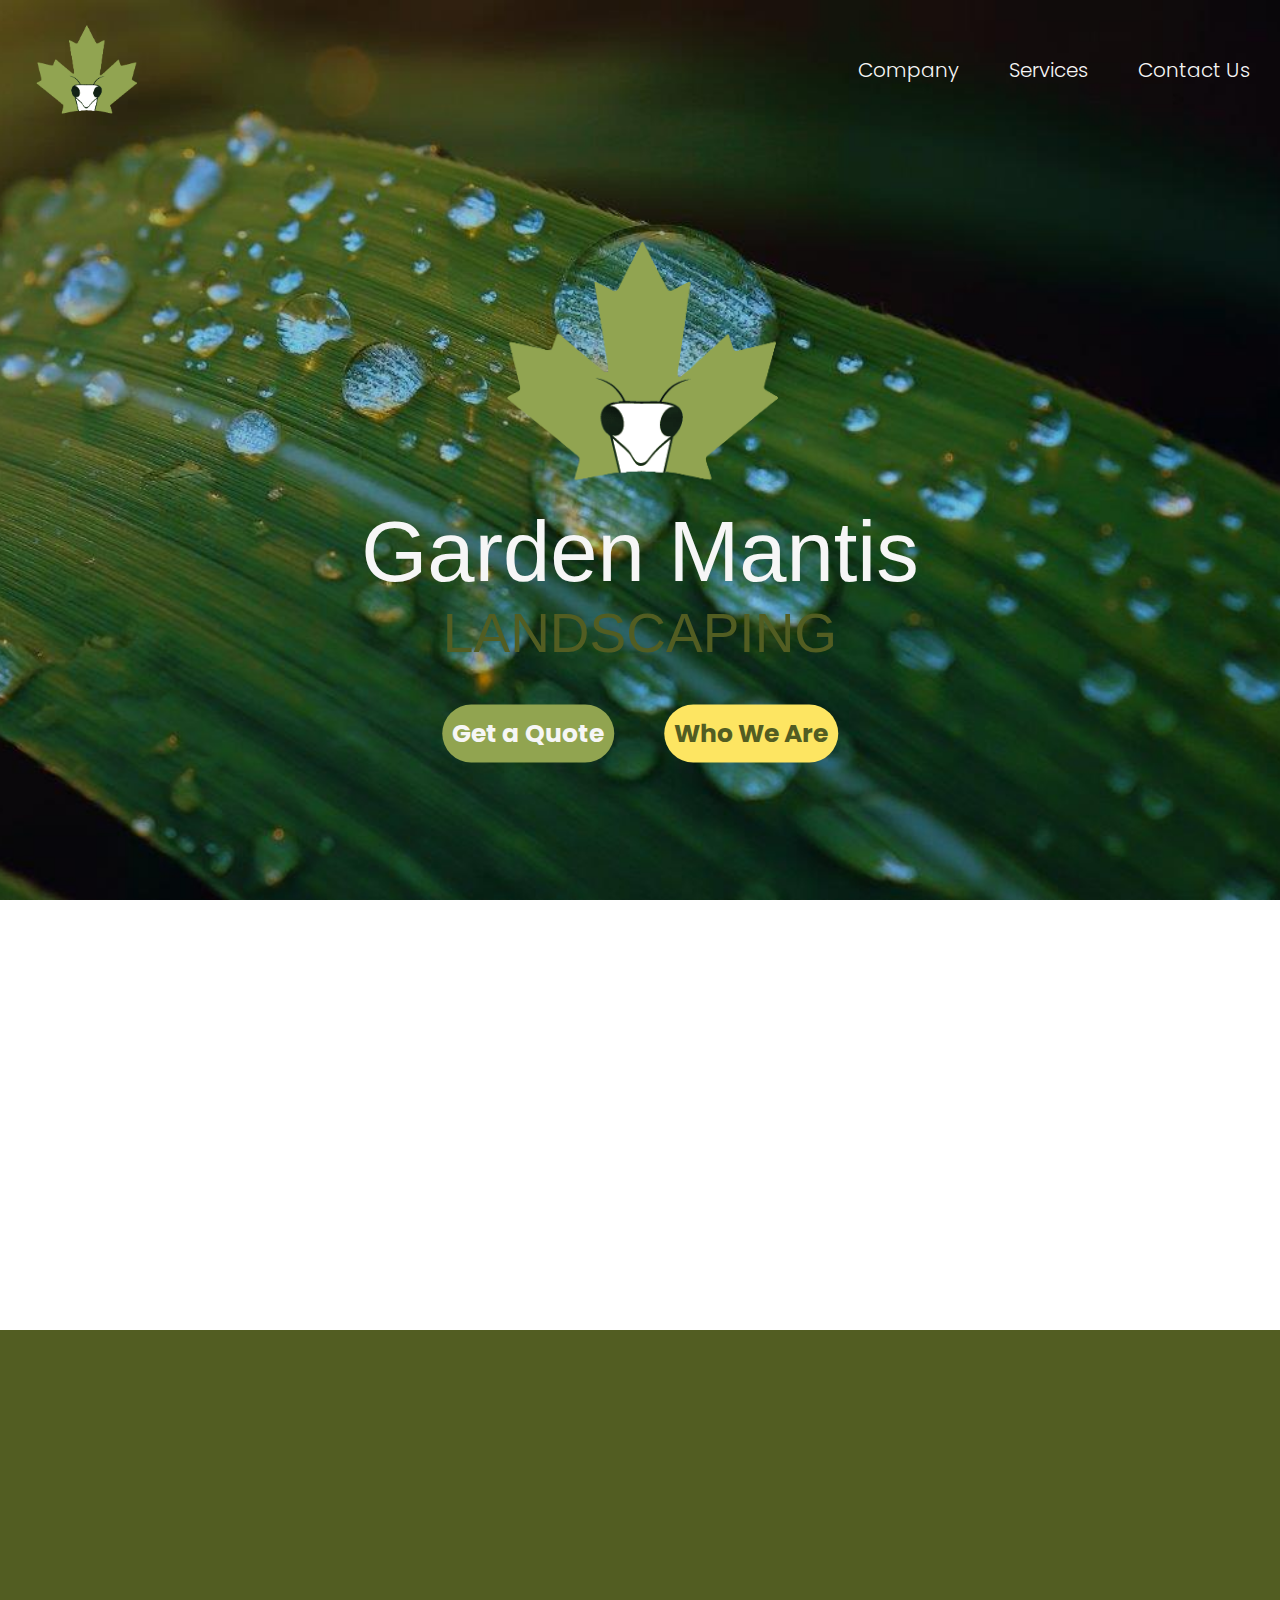
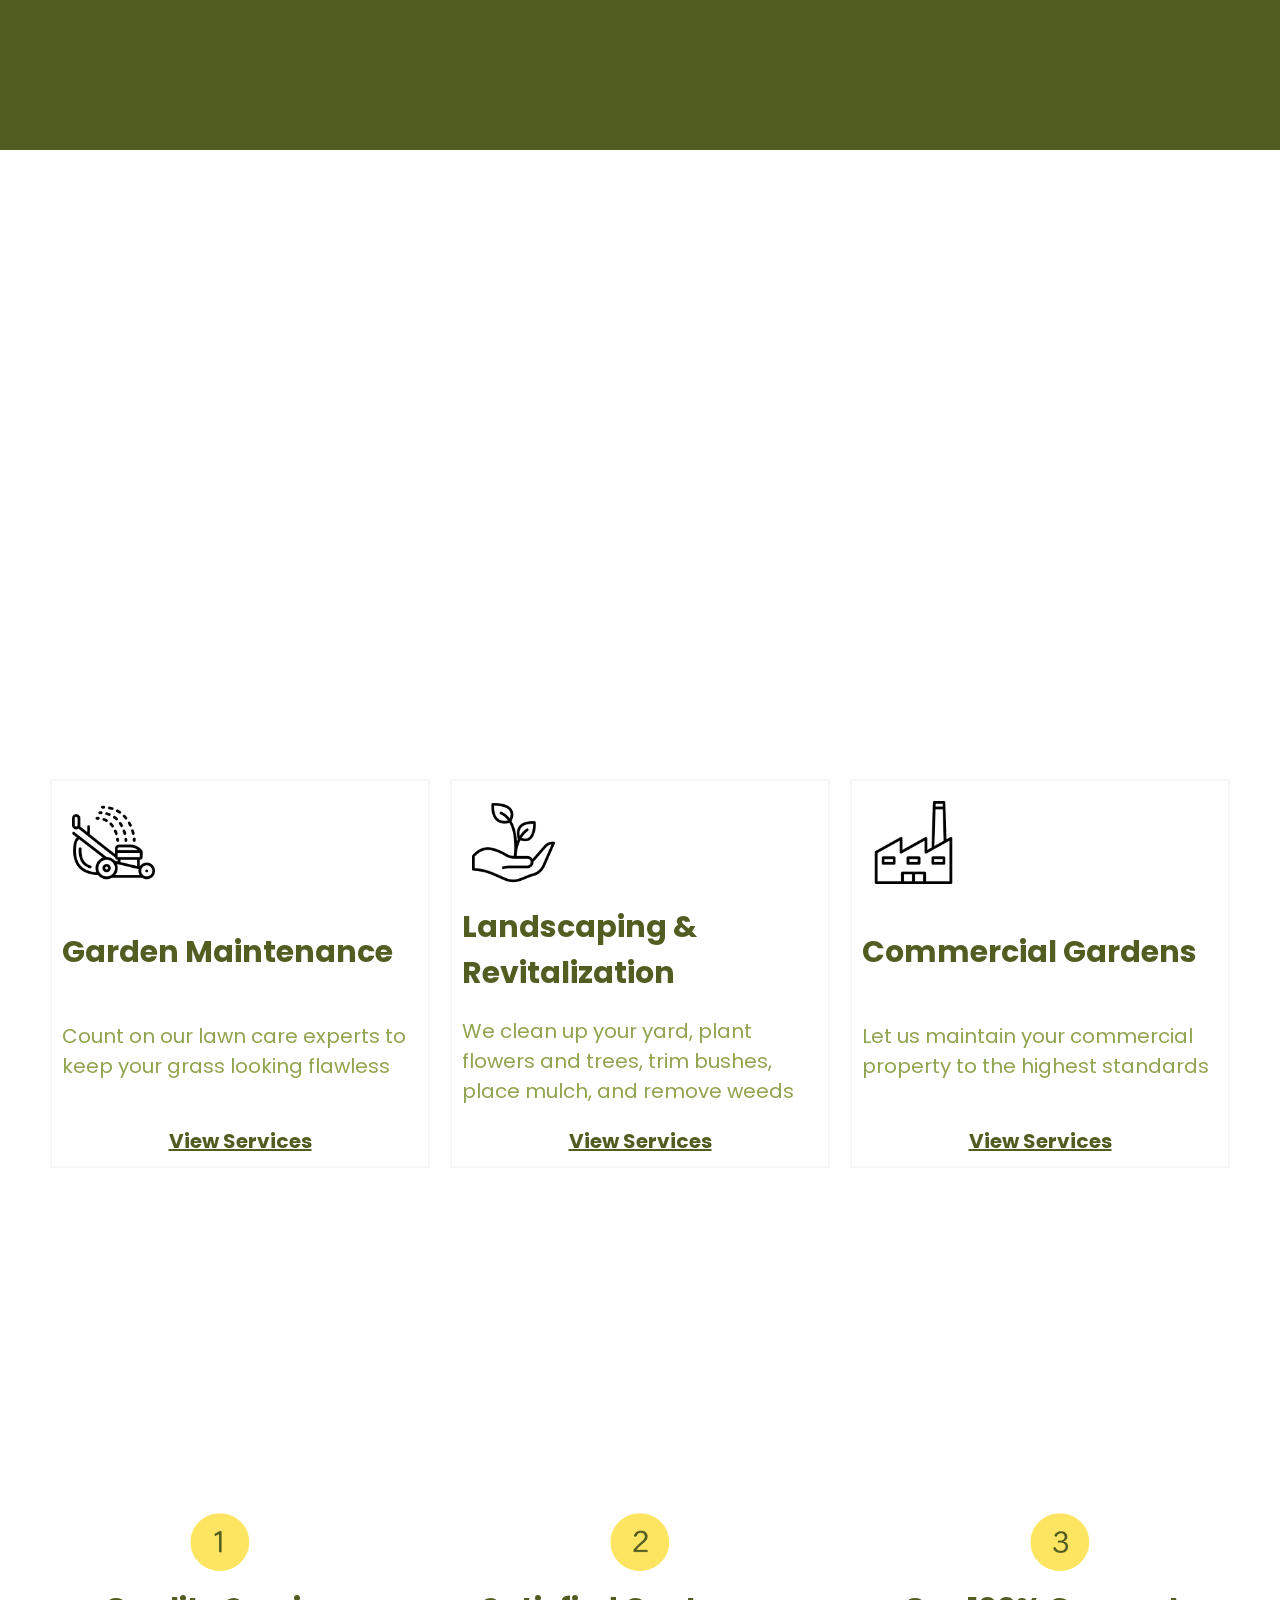
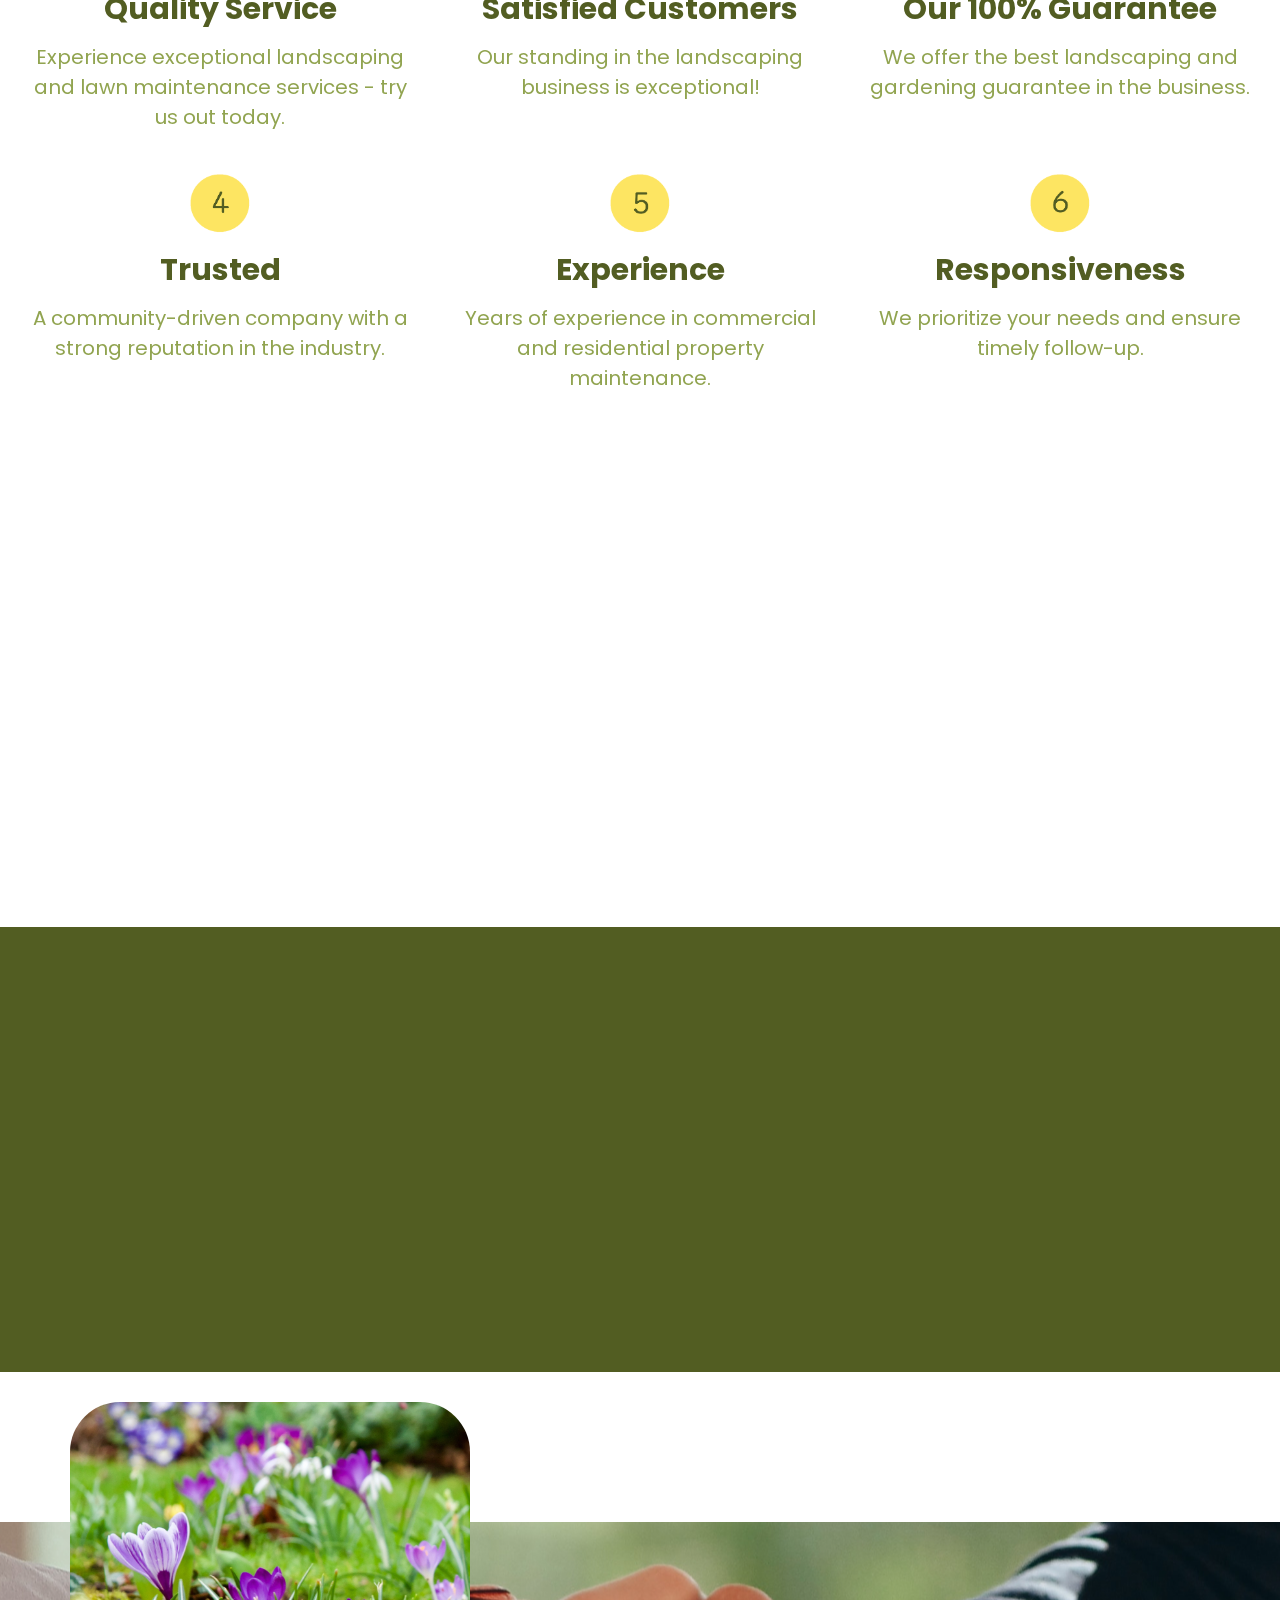
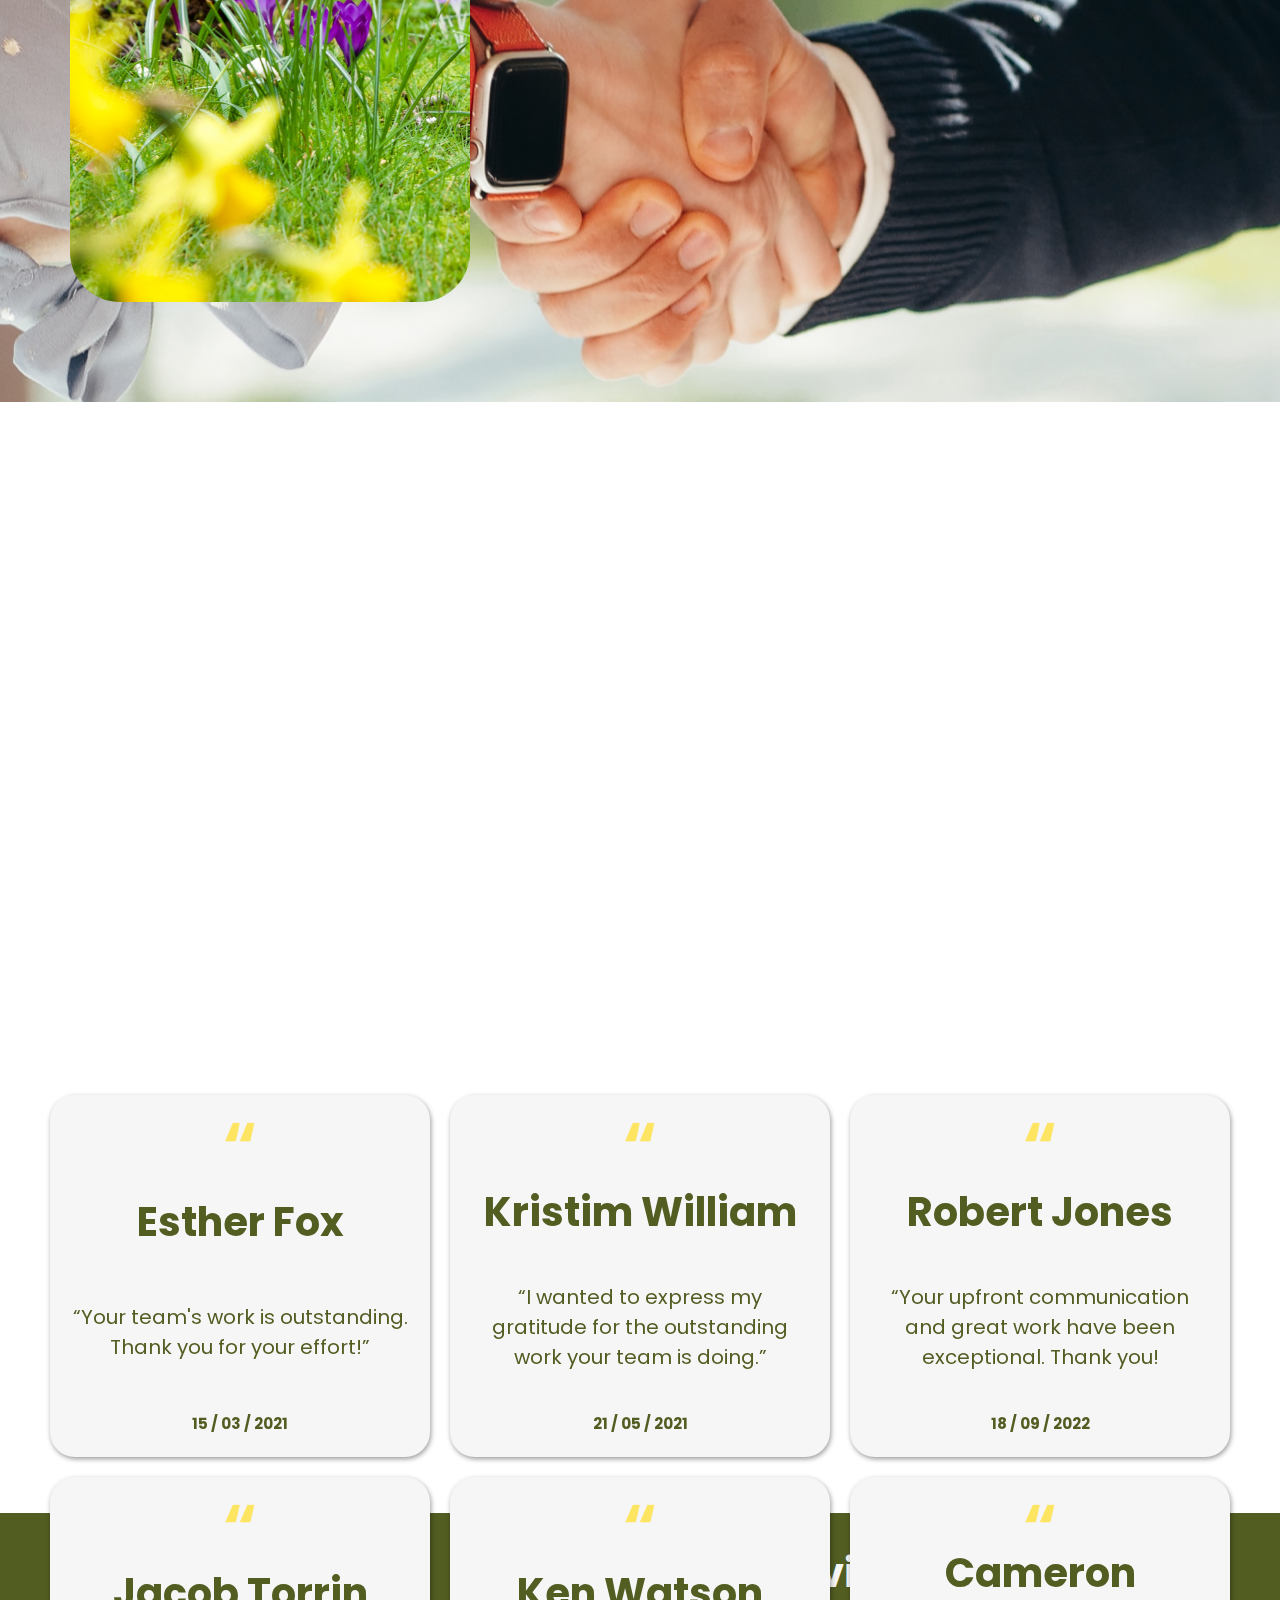
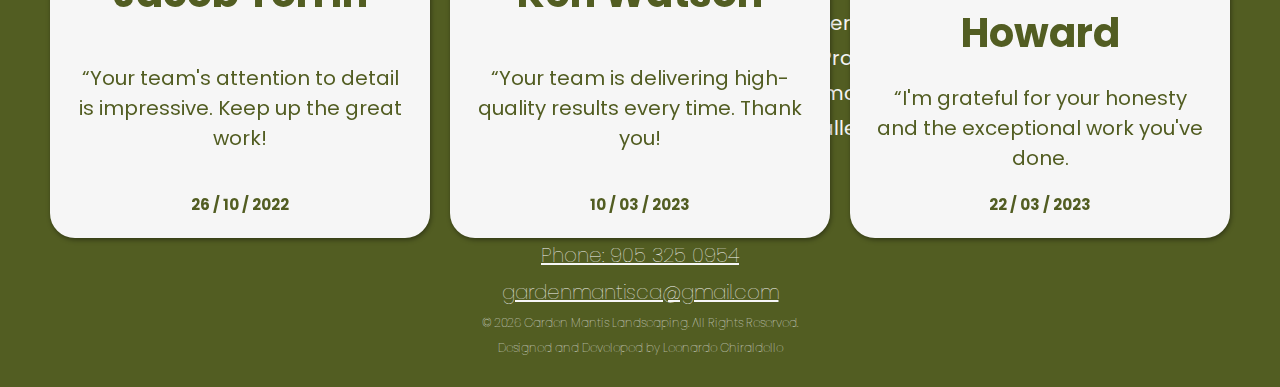
==== commit 191ba461: "Update of that markup for logo on google search index.html" ====
--- a/index.html
+++ b/index.html
@@ -12,6 +12,7 @@
     <link rel="stylesheet" href="src/styles.css" />
     <link rel="stylesheet" href="https://unpkg.com/aos@next/dist/aos.css" />
     <link rel="short icon" type="image/ico" href="imagesforproject/favicon/favicon.ico"/>
+    <script type="application/ld+json">
     {
       "@context": "https://schema.org",
       "@type": "Organization",
@@ -23,6 +24,7 @@
         "https://www.instagram.com/gardenmantisca/?igsh=Z2pvdjZ4YjdyOGtp"
         ]
     }
+    </script>
 </head>
 <body>
     <nav class="nav-box" style="background-image: url('imagesforproject/main/background_mainpage.jpg');">
